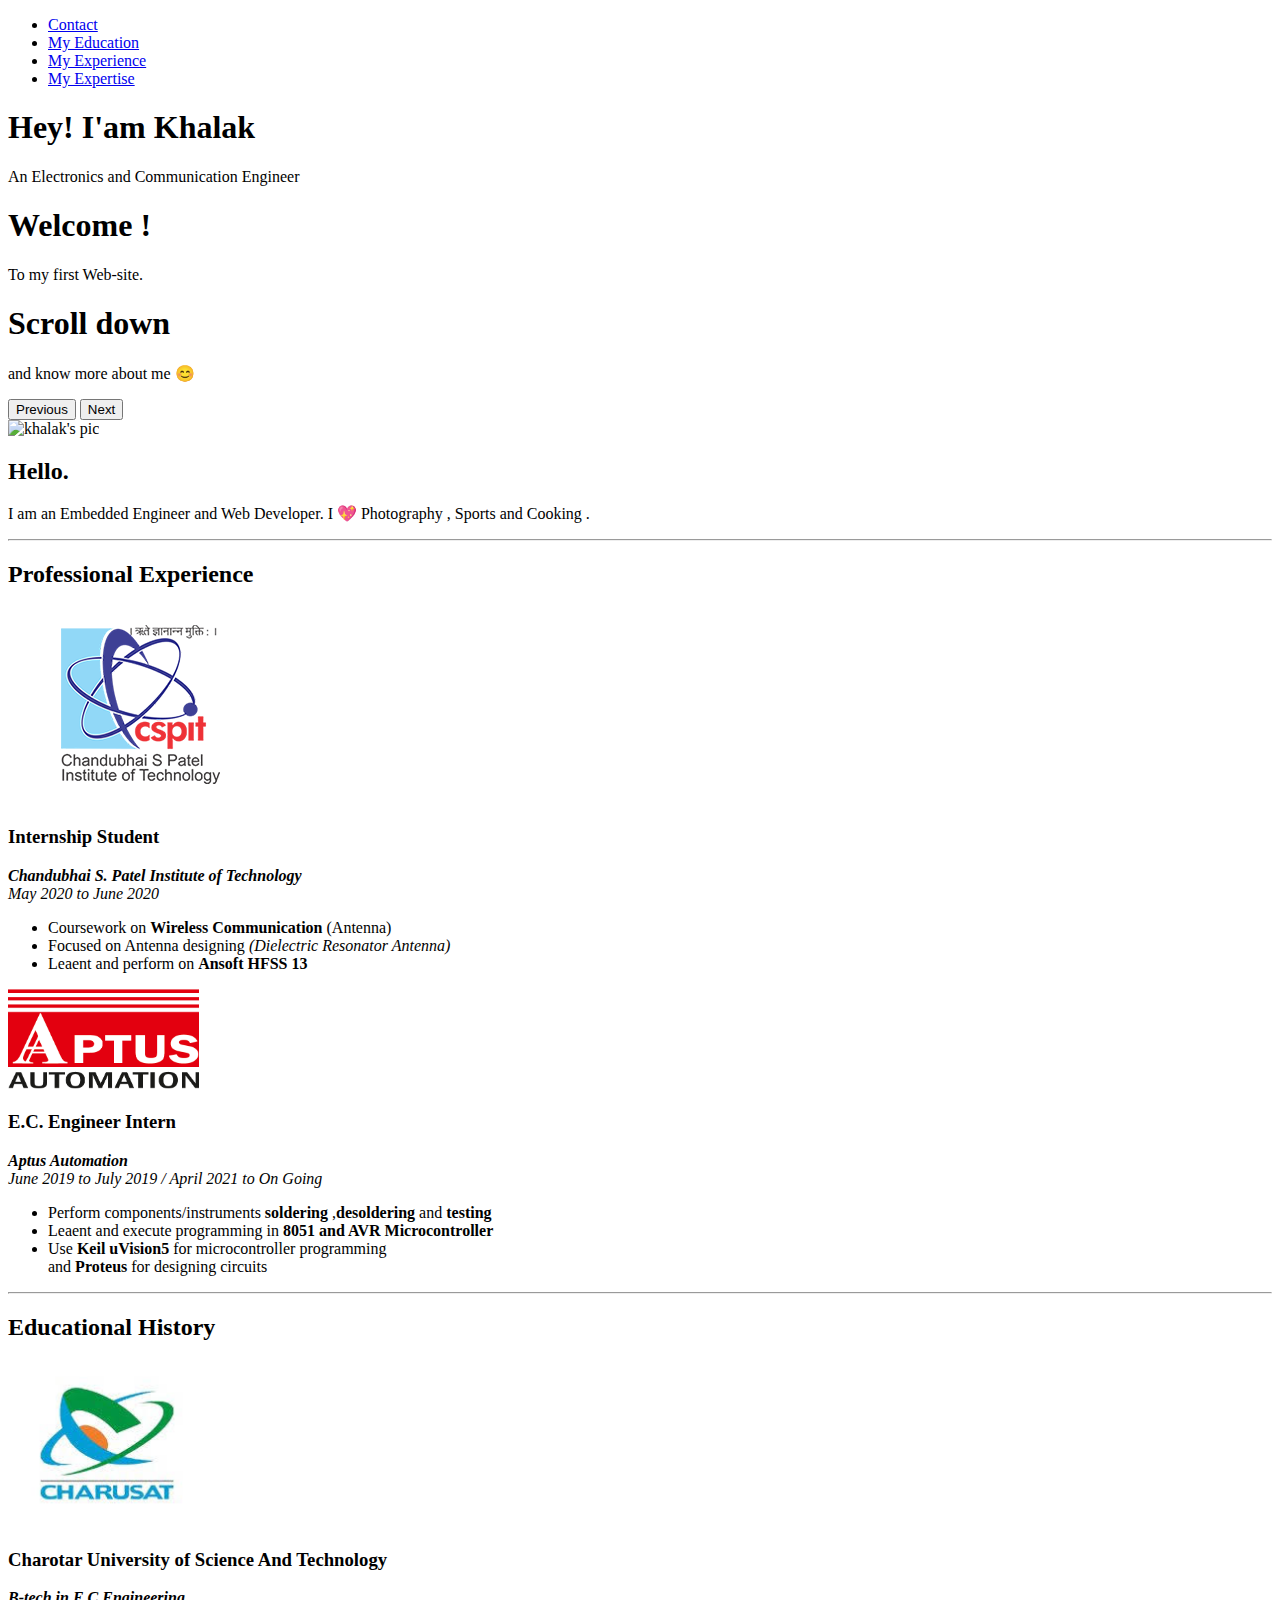
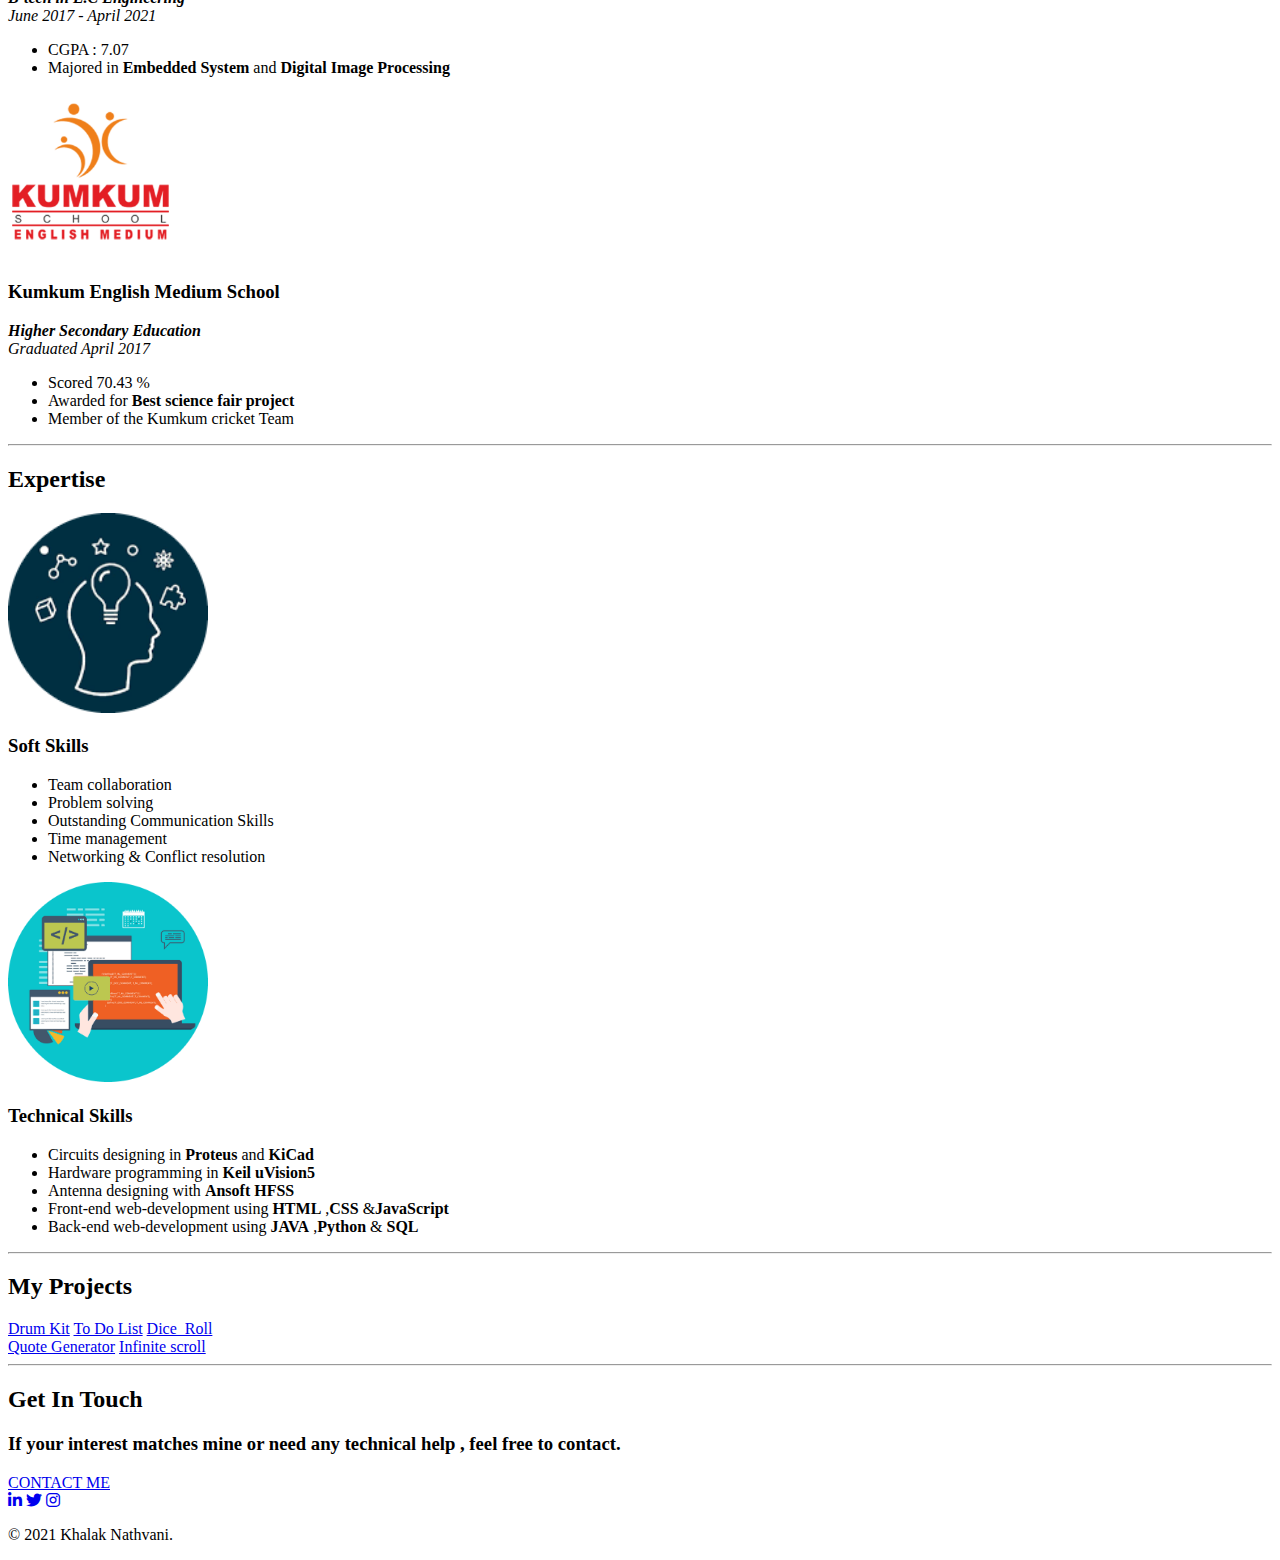
==== index.html @ 9e54252e "Add files via upload" ====
<!DOCTYPE html>
<html lang="en" dir="ltr">

<head>
  <meta charset="utf-8">
  <title>Khalak Nathvani</title>
  <link rel="stylesheet" href="css/styles.css">
  <link rel="icon" href="favicon (2).ico">
  <link href="https://cdn.jsdelivr.net/npm/bootstrap@5.0.2/dist/css/bootstrap.min.css" rel="stylesheet" integrity="sha384-EVSTQN3/azprG1Anm3QDgpJLIm9Nao0Yz1ztcQTwFspd3yD65VohhpuuCOmLASjC" crossorigin="anonymous">
  <link href="https://fonts.googleapis.com/css2?family=Arvo&family=Domine:wght@500&family=Hurricane&family=Merriweather:ital,wght@1,300&family=Petemoss&display=swap" rel="stylesheet">
  <link rel="stylesheet" href=https://cdnjs.cloudflare.com/ajax/libs/font-awesome/6.0.0-beta3/css/all.min.css>
  <script src="https://cdn.jsdelivr.net/npm/bootstrap@5.0.2/dist/js/bootstrap.bundle.min.js" integrity="sha384-MrcW6ZMFYlzcLA8Nl+NtUVF0sA7MsXsP1UyJoMp4YLEuNSfAP+JcXn/tWtIaxVXM" crossorigin="anonymous"></script>
</head>

<body>

  <!--Top Part-->

  <div class="top-part">

    <!--Nav-bar-->
    <div id="nav-bar">
      <nav class="navbar navbar-expand-lg fixed-top  navbar-light">
        <ul class="navbar-nav">
          <li class="nav-item">
            <a class="nav-link" href="#Contact">Contact</a>
          </li>
          <li class="nav-item">
            <a class="nav-link" href="#Education">My Education</a>
          </li>
          <li class="nav-item">
            <a class="nav-link" href="#Experience">My Experience</a>
          </li>
          <li class="nav-item">
            <a class="nav-link" href="#Expertise">My Expertise</a>
          </li>
        </ul>
      </nav>
        <div class="progress-bar" id="myBar"></div>
    </div>


    <!--Carousel-Slide-->

    <div id="carouselExampleControls" class="carousel slide" data-bs-interval="3000" data-bs-ride="carousel">
      <div class="carousel-inner">
        <div class="carousel-item active">
          <h1>Hey! I'am Khalak</h1>
          <p>An Electronics and Communication Engineer </p>
        </div>
        <div class="carousel-item">
          <h1>Welcome ! </h1>
          <p> To my first Web-site. </p>
        </div>
        <div class="carousel-item">
          <h1>Scroll down</h1>
          <p>and know more about me 😊 </p>
        </div>
      </div>
      <button class="carousel-control-prev" type="button" data-bs-target="#carouselExampleControls" data-bs-slide="prev">
        <span class="carousel-control-prev-icon" aria-hidden="true"></span>
        <span class="visually-hidden">Previous</span>
      </button>
      <button class="carousel-control-next" type="button" data-bs-target="#carouselExampleControls" data-bs-slide="next">
        <span class="carousel-control-next-icon" aria-hidden="true"></span>
        <span class="visually-hidden">Next</span>
      </button>
    </div>
  </div>


  <!--Middle Part-->


  <div class="middle-container">
    <div class="profile">
      <img class="profile-pic" src="khalak2.png" height="300" alt="khalak's pic">
      <h2>Hello.</h2>
      <p>I am an Embedded Engineer and Web Developer. I 💖 Photography , Sports and Cooking . </p>
    </div>


    <hr class="hr">


    <div id="Experience" class="skills">
      <h2>Professional Experience</h2>
      <div class="skill-row1">
        <img class="CSPIT" src="CSPIT_Final.png" alt="CSPIT img">
        <h3>Internship Student</h3>
        <p><em><b>Chandubhai S. Patel Institute of Technology</b> <br> May 2020 to June 2020</em></p>
        <ul>
          <li>Coursework on <b>Wireless Communication</b> (Antenna)</li>
          <li>Focused on Antenna designing <em>(Dielectric Resonator Antenna)</em></li>
          <li>Leaent and perform on <b>Ansoft HFSS 13</b></li>
        </ul>
      </div>
      <div class="skill-row2">
        <img class="Aptus" src="Aptus.png" height="100px" alt="Aptus pic">
        <h3>E.C. Engineer Intern</h3>
        <p><em><b>Aptus Automation</b><br> June 2019 to July 2019 / April 2021 to On Going </em></p>
        <ul>
          <li>Perform components/instruments <b>soldering</b> ,<b>desoldering</b> and <b>testing</b></li>
          <li>Leaent and execute programming in <b>8051 and AVR Microcontroller</b></li>
          <li>Use <b>Keil uVision5</b> for microcontroller programming <br> and <b>Proteus</b> for designing circuits</li>
        </ul>
      </div>
    </div>

    <hr class="hr">

    <div id="Education" class="skills">
      <h2>Educational History</h2>
      <div class="skill-row1">
        <img class="charusat" src="charusat.jpg" height="165px" alt="charusat img">
        <h3>Charotar University of Science And Technology</h3>
        <p><em> <b>B-tech in E.C Engineering</b> <br>June 2017 - April 2021 </em></p>
        <ul>
          <li>CGPA : 7.07</li>
          <li>Majored in <b>Embedded System</b> and <b>Digital Image Processing</b></li>
        </ul>
      </div>
      <div class="skill-row2">
        <img class="kumkum" src="kumkum.png" height="165px" alt="Aptus pic">
        <h3>Kumkum English Medium School</h3>
        <p> <em> <b>Higher Secondary Education</b> <br>Graduated April 2017 </em> </p>
        <ul>
          <li>Scored 70.43 %</li>
          <li>Awarded for <b>Best science fair project</b></li>
          <li>Member of the Kumkum cricket Team</li>
        </ul>
      </div>
    </div>

    <hr class="hr">

    <div id="Expertise" class="skills">
      <h2>Expertise</h2>
      <div class="skill-row1">
        <img class="soft-skills" src="soft-skills.png" height="200px" alt="soft-skill img">
        <h3>Soft Skills</h3>
        <ul>
          <li>Team collaboration</li>
          <li>Problem solving</li>
          <li>Outstanding Communication Skills</li>
          <li>Time management</li>
          <li>Networking & Conflict resolution</li>
        </ul>
      </div>
      <div class="skill-row2">
        <img class="Technical-Skills" src="Technical-Skills.png" height="200px" alt="Technical-Skills pic">
        <h3>Technical Skills</h3>
        <ul>
          <li>Circuits designing in <b>Proteus</b> and <b>KiCad</b></li>
          <li>Hardware programming in <b>Keil uVision5</b></li>
          <li>Antenna designing with <b>Ansoft HFSS</b></li>
          <li>Front-end web-development using <b>HTML</b> ,<b>CSS</b> &<b>JavaScript</b> </li>
          <li>Back-end web-development using <b>JAVA</b> ,<b>Python</b> & <b>SQL</b> </li>
        </ul>
      </div>
    </div>


    <hr class="hr">

        <div>
          <h2>My Projects</h2>
          <div class="project">

          <a class="btn1" href="drum\index1.html">Drum Kit</a>
          <a class="btn1" href="to_do_list\index2.html">To Do List</a>
          <a class="btn1" href="Dice\index3.html">Dice_Roll</a><br>
          <a class="btn1" href="quotes generator\index4.html">Quote Generator</a>
          <a class="btn1" href="infinite scroll\index5.html">Infinite scroll</a>
          </div>
        </div>



    <hr class="hr">

    <!--Last Part-->


    <div id="Contact" class="contact-me">
      <h2 class="glow">Get In Touch</h2>
      <h3 class="interest">If your interest matches mine or need any technical help , feel free to contact.</h3>
      <a class="btn1" href="mailto:khalaknathvani@gmail.com">CONTACT ME</a>
    </div>
  </div>


  <div class="bottom-container">
    <a class="footer-link" href="https://in.linkedin.com/in/khalak-nathvani-9a526b151"><i class="fab fa-linkedin-in"></i></a>
    <a class="footer-link" href="https://twitter.com/KhalakNathvani"><i class="fab fa-twitter"></i></a>
    <a class="footer-link" href="https://www.instagram.com/khalak_nathvani/"><i class="fab fa-instagram"></i></a>
    <p class="copy-right"> © 2021 Khalak Nathvani.</p>
  </div>


  <script src="javascript\script.js" charset="utf-8"></script>

</body>

</html>
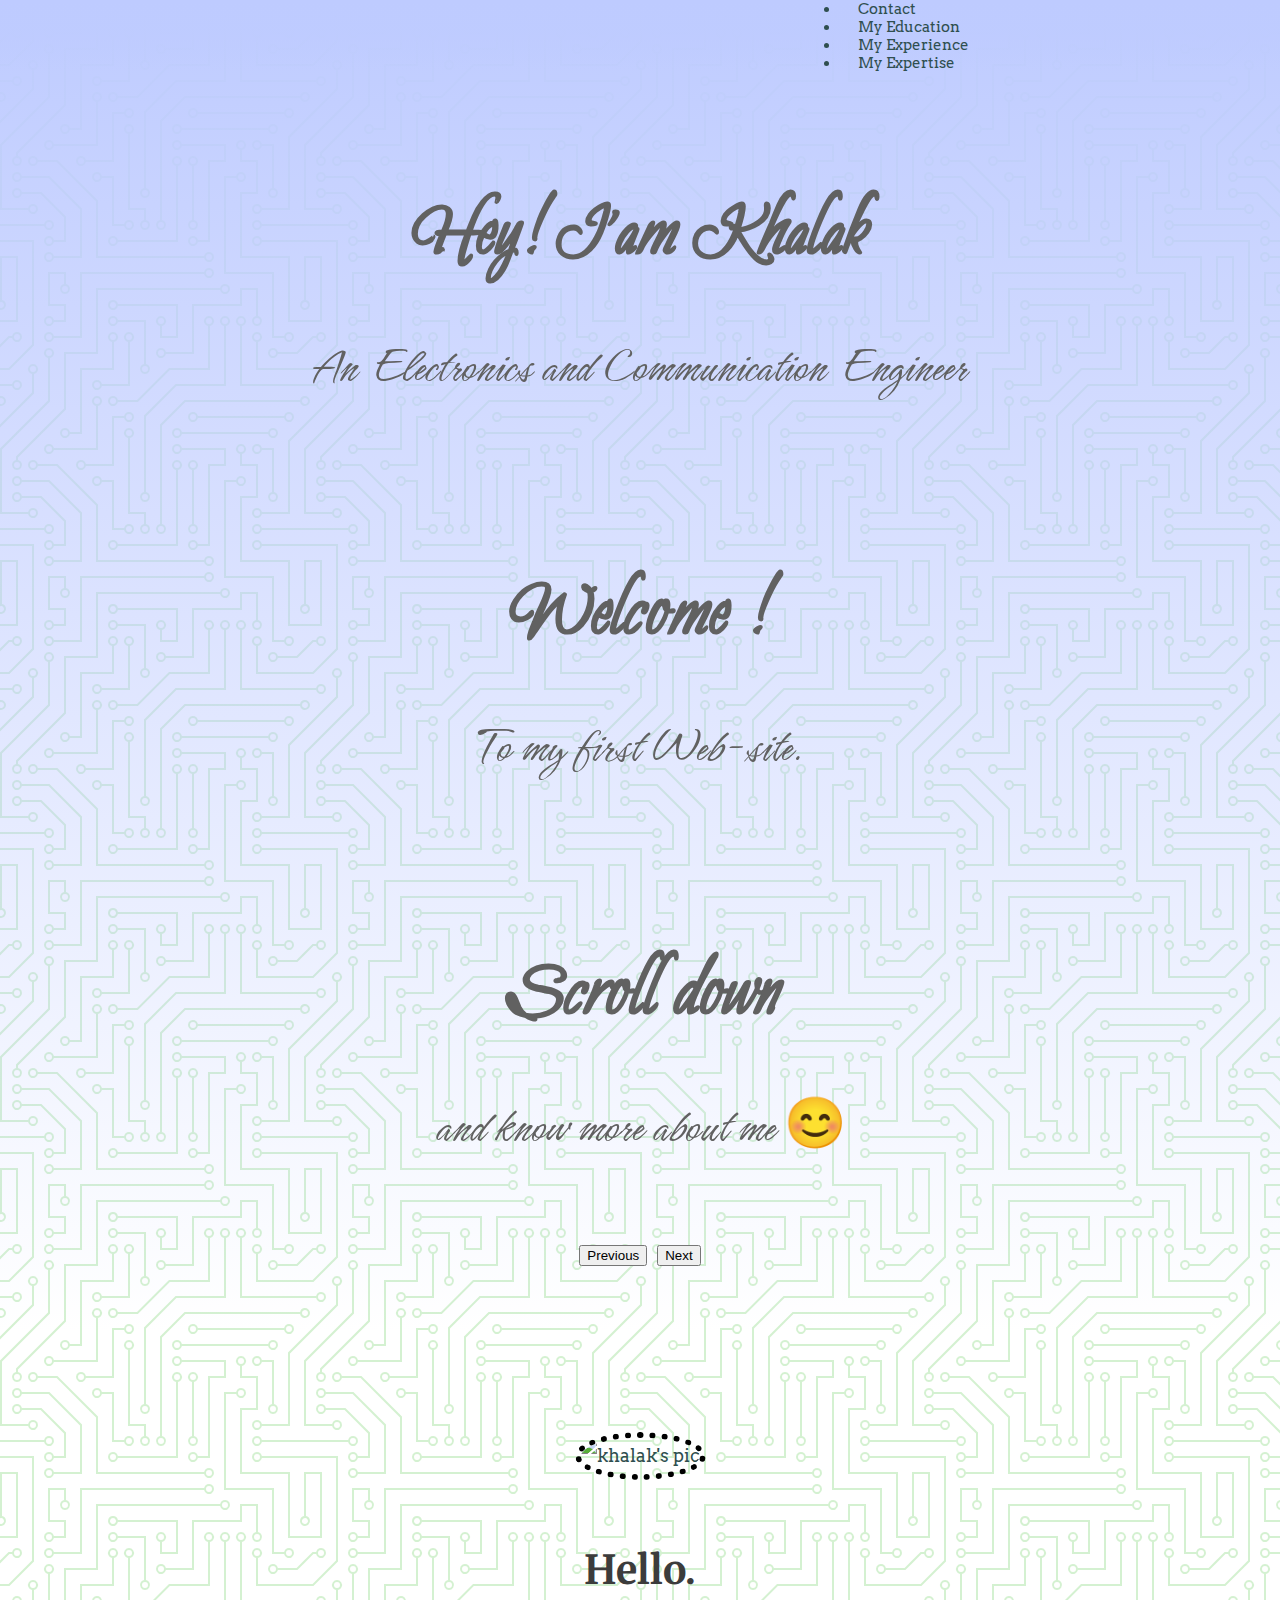
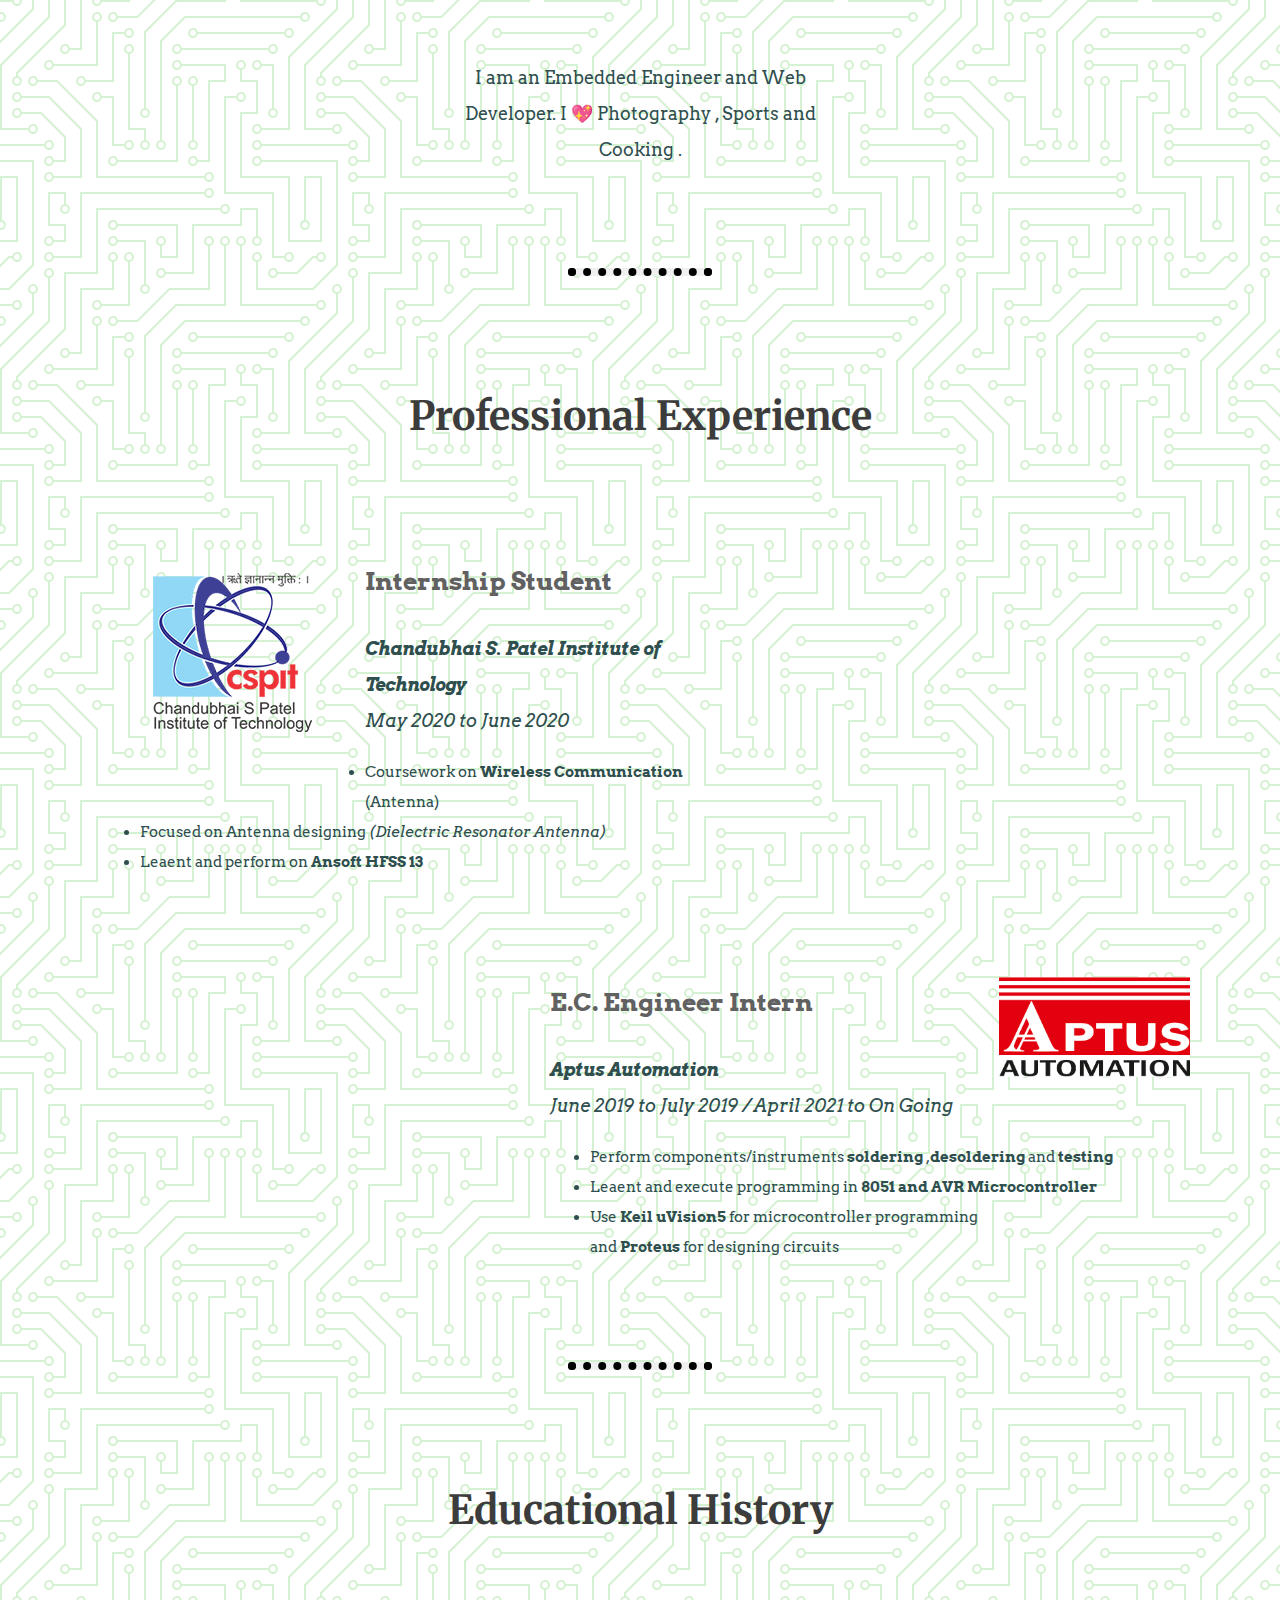
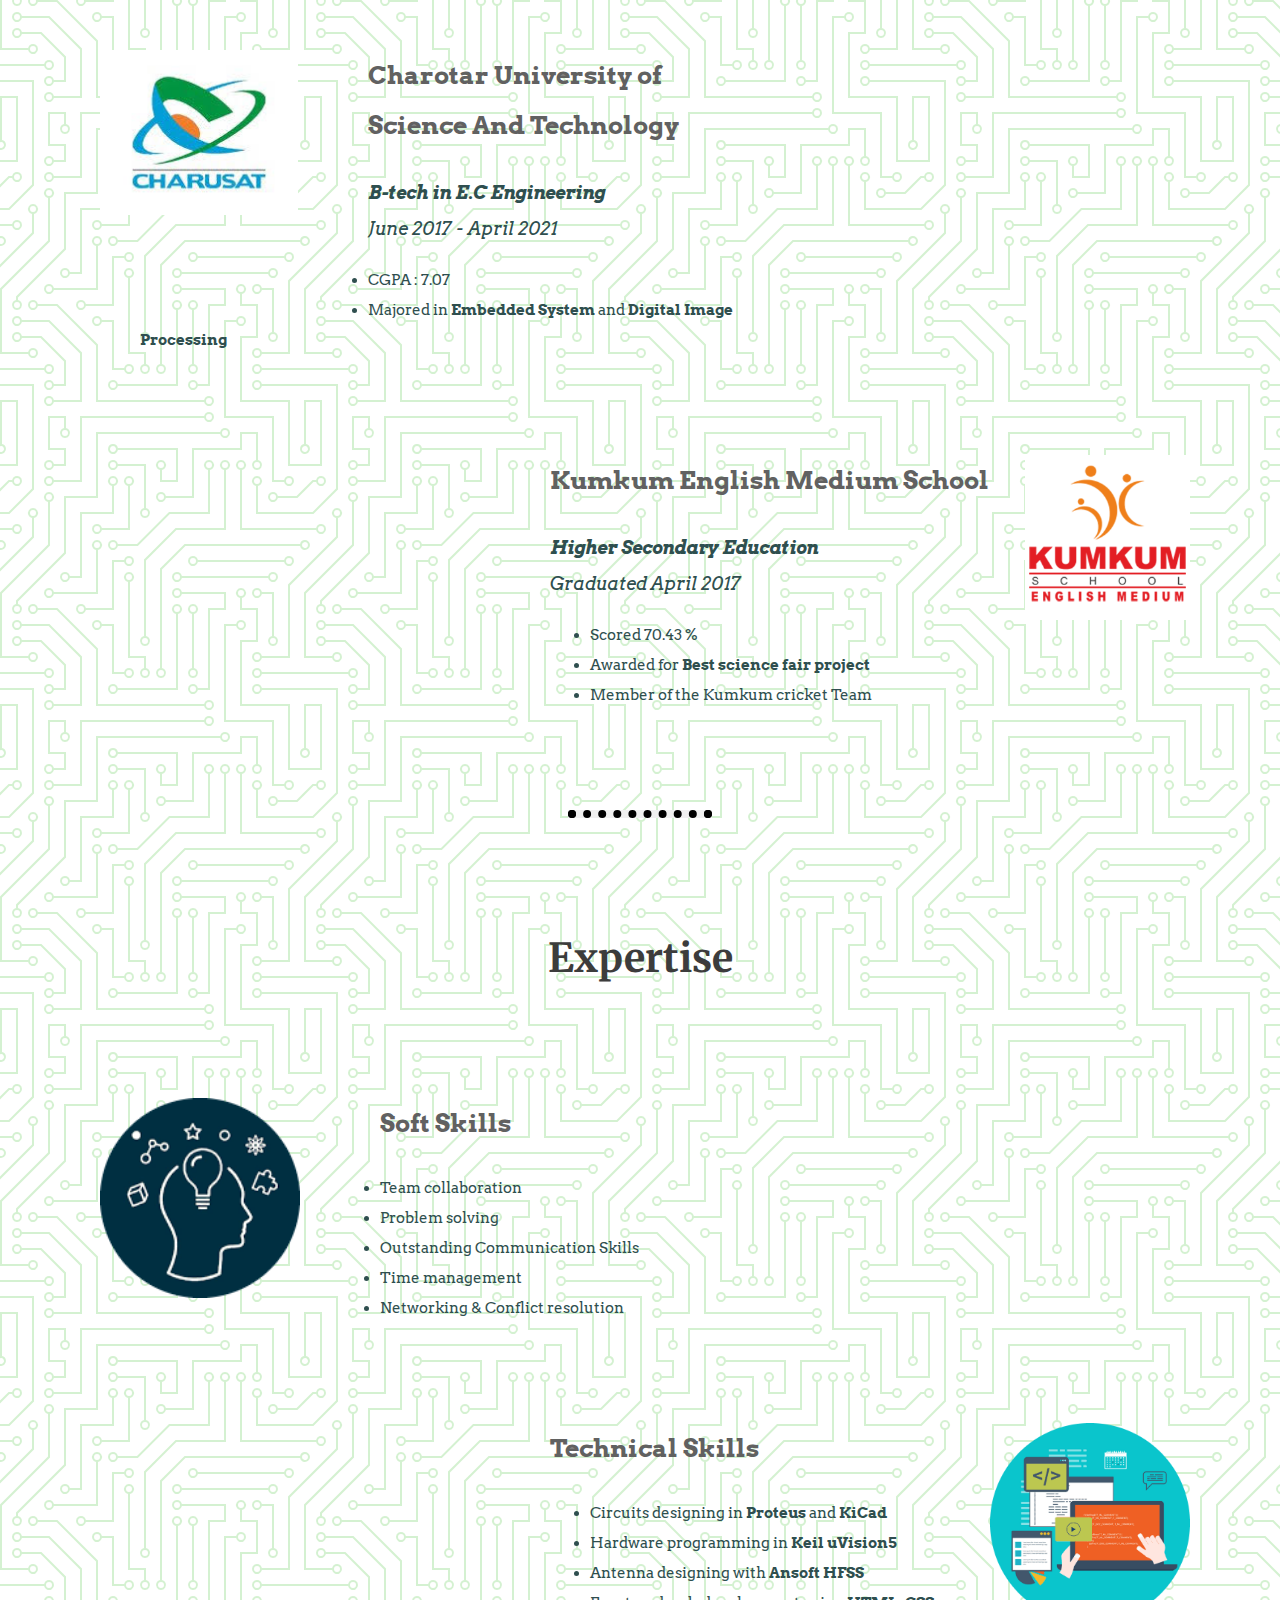
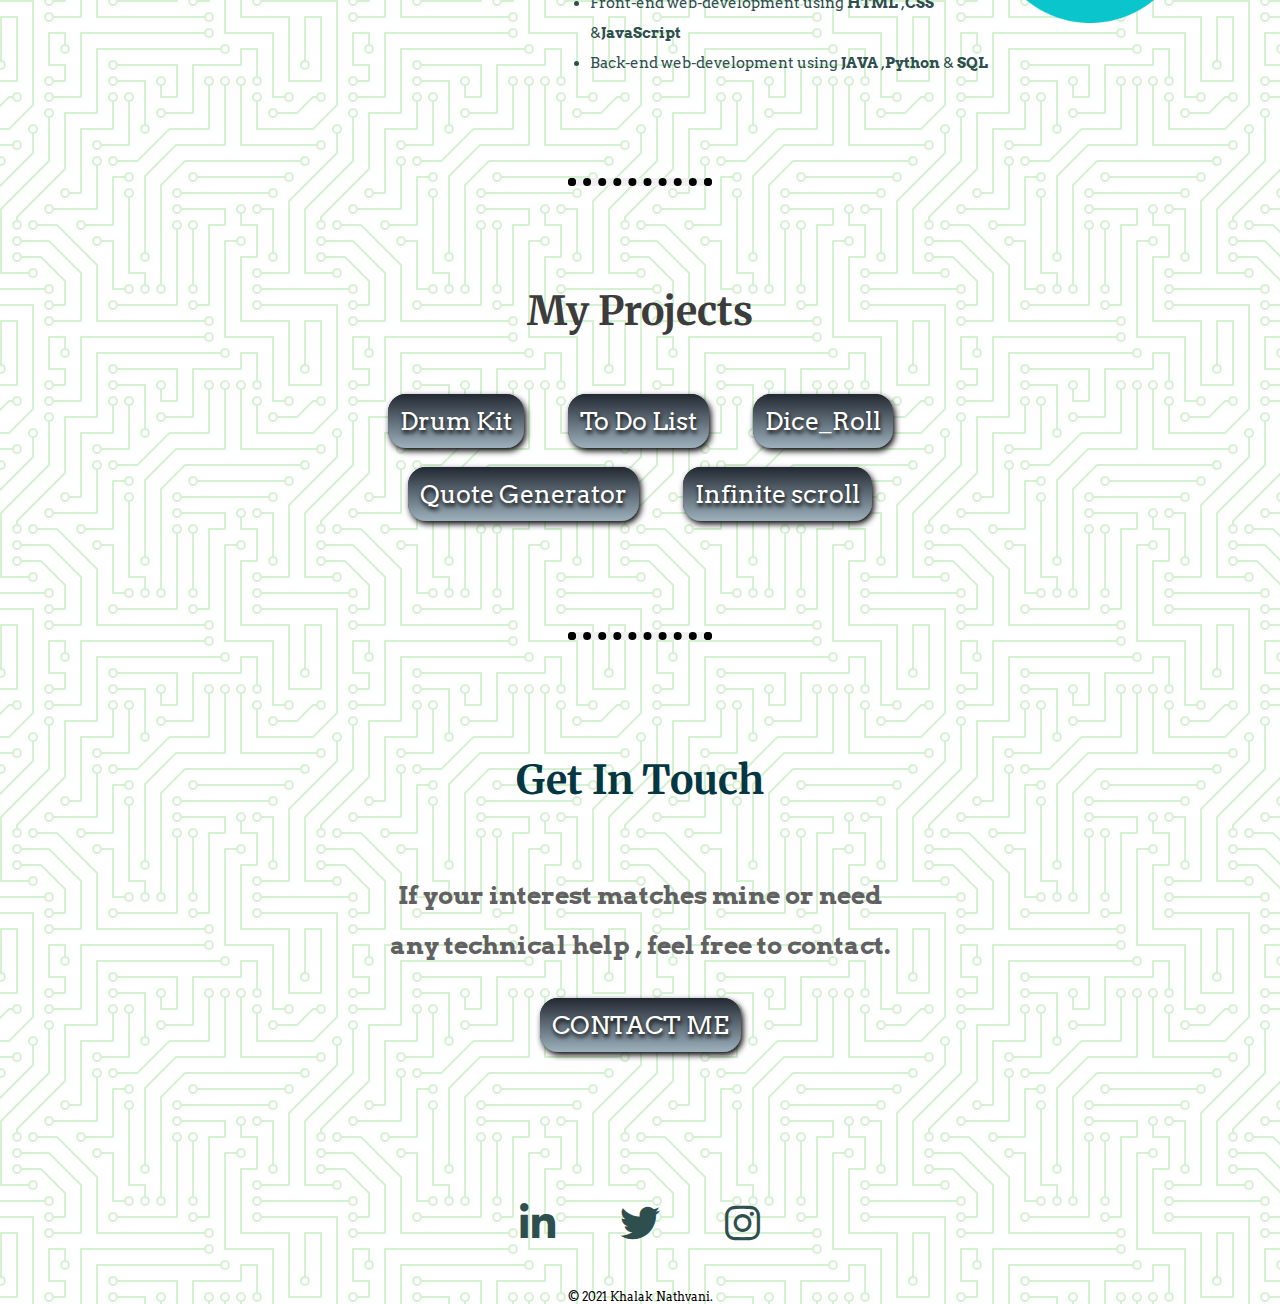
==== commit 814b1444: "Update index.html" ====
--- a/index.html
+++ b/index.html
@@ -4,7 +4,7 @@
 <head>
   <meta charset="utf-8">
   <title>Khalak Nathvani</title>
-  <link rel="stylesheet" href="css/styles.css">
+  <link rel="stylesheet" href="styles.css">
   <link rel="icon" href="favicon (2).ico">
   <link href="https://cdn.jsdelivr.net/npm/bootstrap@5.0.2/dist/css/bootstrap.min.css" rel="stylesheet" integrity="sha384-EVSTQN3/azprG1Anm3QDgpJLIm9Nao0Yz1ztcQTwFspd3yD65VohhpuuCOmLASjC" crossorigin="anonymous">
   <link href="https://fonts.googleapis.com/css2?family=Arvo&family=Domine:wght@500&family=Hurricane&family=Merriweather:ital,wght@1,300&family=Petemoss&display=swap" rel="stylesheet">
@@ -167,11 +167,11 @@
           <h2>My Projects</h2>
           <div class="project">
 
-          <a class="btn1" href="drum\index1.html">Drum Kit</a>
-          <a class="btn1" href="to_do_list\index2.html">To Do List</a>
-          <a class="btn1" href="Dice\index3.html">Dice_Roll</a><br>
-          <a class="btn1" href="quotes generator\index4.html">Quote Generator</a>
-          <a class="btn1" href="infinite scroll\index5.html">Infinite scroll</a>
+          <a class="btn1" href="index1.html">Drum Kit</a>
+          <a class="btn1" href="index2.html">To Do List</a>
+          <a class="btn1" href="index3.html">Dice_Roll</a><br>
+          <a class="btn1" href="index4.html">Quote Generator</a>
+          <a class="btn1" href="index5.html">Infinite scroll</a>
           </div>
         </div>
 
--- a/styles.css
+++ b/styles.css
@@ -0,0 +1,379 @@
+body
+{
+  text-align: center !important;
+  margin: 0 !important ;
+  background-color: #ffffff;
+background-image: url("data:image/svg+xml,%3Csvg xmlns='http://www.w3.org/2000/svg' viewBox='0 0 304 304' width='304' height='304'%3E%3Cpath fill='%230fb100' fill-opacity='0.18' d='M44.1 224a5 5 0 1 1 0 2H0v-2h44.1zm160 48a5 5 0 1 1 0 2H82v-2h122.1zm57.8-46a5 5 0 1 1 0-2H304v2h-42.1zm0 16a5 5 0 1 1 0-2H304v2h-42.1zm6.2-114a5 5 0 1 1 0 2h-86.2a5 5 0 1 1 0-2h86.2zm-256-48a5 5 0 1 1 0 2H0v-2h12.1zm185.8 34a5 5 0 1 1 0-2h86.2a5 5 0 1 1 0 2h-86.2zM258 12.1a5 5 0 1 1-2 0V0h2v12.1zm-64 208a5 5 0 1 1-2 0v-54.2a5 5 0 1 1 2 0v54.2zm48-198.2V80h62v2h-64V21.9a5 5 0 1 1 2 0zm16 16V64h46v2h-48V37.9a5 5 0 1 1 2 0zm-128 96V208h16v12.1a5 5 0 1 1-2 0V210h-16v-76.1a5 5 0 1 1 2 0zm-5.9-21.9a5 5 0 1 1 0 2H114v48H85.9a5 5 0 1 1 0-2H112v-48h12.1zm-6.2 130a5 5 0 1 1 0-2H176v-74.1a5 5 0 1 1 2 0V242h-60.1zm-16-64a5 5 0 1 1 0-2H114v48h10.1a5 5 0 1 1 0 2H112v-48h-10.1zM66 284.1a5 5 0 1 1-2 0V274H50v30h-2v-32h18v12.1zM236.1 176a5 5 0 1 1 0 2H226v94h48v32h-2v-30h-48v-98h12.1zm25.8-30a5 5 0 1 1 0-2H274v44.1a5 5 0 1 1-2 0V146h-10.1zm-64 96a5 5 0 1 1 0-2H208v-80h16v-14h-42.1a5 5 0 1 1 0-2H226v18h-16v80h-12.1zm86.2-210a5 5 0 1 1 0 2H272V0h2v32h10.1zM98 101.9V146H53.9a5 5 0 1 1 0-2H96v-42.1a5 5 0 1 1 2 0zM53.9 34a5 5 0 1 1 0-2H80V0h2v34H53.9zm60.1 3.9V66H82v64H69.9a5 5 0 1 1 0-2H80V64h32V37.9a5 5 0 1 1 2 0zM101.9 82a5 5 0 1 1 0-2H128V37.9a5 5 0 1 1 2 0V82h-28.1zm16-64a5 5 0 1 1 0-2H146v44.1a5 5 0 1 1-2 0V18h-26.1zm102.2 270a5 5 0 1 1 0 2H98v14h-2v-16h124.1zM242 149.9V160h16v34h-16v62h48v48h-2v-46h-48v-66h16v-30h-16v-12.1a5 5 0 1 1 2 0zM53.9 18a5 5 0 1 1 0-2H64V2H48V0h18v18H53.9zm112 32a5 5 0 1 1 0-2H192V0h50v2h-48v48h-28.1zm-48-48a5 5 0 0 1-9.8-2h2.07a3 3 0 1 0 5.66 0H178v34h-18V21.9a5 5 0 1 1 2 0V32h14V2h-58.1zm0 96a5 5 0 1 1 0-2H137l32-32h39V21.9a5 5 0 1 1 2 0V66h-40.17l-32 32H117.9zm28.1 90.1a5 5 0 1 1-2 0v-76.51L175.59 80H224V21.9a5 5 0 1 1 2 0V82h-49.59L146 112.41v75.69zm16 32a5 5 0 1 1-2 0v-99.51L184.59 96H300.1a5 5 0 0 1 3.9-3.9v2.07a3 3 0 0 0 0 5.66v2.07a5 5 0 0 1-3.9-3.9H185.41L162 121.41v98.69zm-144-64a5 5 0 1 1-2 0v-3.51l48-48V48h32V0h2v50H66v55.41l-48 48v2.69zM50 53.9v43.51l-48 48V208h26.1a5 5 0 1 1 0 2H0v-65.41l48-48V53.9a5 5 0 1 1 2 0zm-16 16V89.41l-34 34v-2.82l32-32V69.9a5 5 0 1 1 2 0zM12.1 32a5 5 0 1 1 0 2H9.41L0 43.41V40.6L8.59 32h3.51zm265.8 18a5 5 0 1 1 0-2h18.69l7.41-7.41v2.82L297.41 50H277.9zm-16 160a5 5 0 1 1 0-2H288v-71.41l16-16v2.82l-14 14V210h-28.1zm-208 32a5 5 0 1 1 0-2H64v-22.59L40.59 194H21.9a5 5 0 1 1 0-2H41.41L66 216.59V242H53.9zm150.2 14a5 5 0 1 1 0 2H96v-56.6L56.6 162H37.9a5 5 0 1 1 0-2h19.5L98 200.6V256h106.1zm-150.2 2a5 5 0 1 1 0-2H80v-46.59L48.59 178H21.9a5 5 0 1 1 0-2H49.41L82 208.59V258H53.9zM34 39.8v1.61L9.41 66H0v-2h8.59L32 40.59V0h2v39.8zM2 300.1a5 5 0 0 1 3.9 3.9H3.83A3 3 0 0 0 0 302.17V256h18v48h-2v-46H2v42.1zM34 241v63h-2v-62H0v-2h34v1zM17 18H0v-2h16V0h2v18h-1zm273-2h14v2h-16V0h2v16zm-32 273v15h-2v-14h-14v14h-2v-16h18v1zM0 92.1A5.02 5.02 0 0 1 6 97a5 5 0 0 1-6 4.9v-2.07a3 3 0 1 0 0-5.66V92.1zM80 272h2v32h-2v-32zm37.9 32h-2.07a3 3 0 0 0-5.66 0h-2.07a5 5 0 0 1 9.8 0zM5.9 0A5.02 5.02 0 0 1 0 5.9V3.83A3 3 0 0 0 3.83 0H5.9zm294.2 0h2.07A3 3 0 0 0 304 3.83V5.9a5 5 0 0 1-3.9-5.9zm3.9 300.1v2.07a3 3 0 0 0-1.83 1.83h-2.07a5 5 0 0 1 3.9-3.9zM97 100a3 3 0 1 0 0-6 3 3 0 0 0 0 6zm0-16a3 3 0 1 0 0-6 3 3 0 0 0 0 6zm16 16a3 3 0 1 0 0-6 3 3 0 0 0 0 6zm16 16a3 3 0 1 0 0-6 3 3 0 0 0 0 6zm0 16a3 3 0 1 0 0-6 3 3 0 0 0 0 6zm-48 32a3 3 0 1 0 0-6 3 3 0 0 0 0 6zm16 16a3 3 0 1 0 0-6 3 3 0 0 0 0 6zm32 48a3 3 0 1 0 0-6 3 3 0 0 0 0 6zm-16 16a3 3 0 1 0 0-6 3 3 0 0 0 0 6zm32-16a3 3 0 1 0 0-6 3 3 0 0 0 0 6zm0-32a3 3 0 1 0 0-6 3 3 0 0 0 0 6zm16 32a3 3 0 1 0 0-6 3 3 0 0 0 0 6zm32 16a3 3 0 1 0 0-6 3 3 0 0 0 0 6zm0-16a3 3 0 1 0 0-6 3 3 0 0 0 0 6zm-16-64a3 3 0 1 0 0-6 3 3 0 0 0 0 6zm16 0a3 3 0 1 0 0-6 3 3 0 0 0 0 6zm16 96a3 3 0 1 0 0-6 3 3 0 0 0 0 6zm0 16a3 3 0 1 0 0-6 3 3 0 0 0 0 6zm16 16a3 3 0 1 0 0-6 3 3 0 0 0 0 6zm16-144a3 3 0 1 0 0-6 3 3 0 0 0 0 6zm0 32a3 3 0 1 0 0-6 3 3 0 0 0 0 6zm16-32a3 3 0 1 0 0-6 3 3 0 0 0 0 6zm16-16a3 3 0 1 0 0-6 3 3 0 0 0 0 6zm-96 0a3 3 0 1 0 0-6 3 3 0 0 0 0 6zm0 16a3 3 0 1 0 0-6 3 3 0 0 0 0 6zm16-32a3 3 0 1 0 0-6 3 3 0 0 0 0 6zm96 0a3 3 0 1 0 0-6 3 3 0 0 0 0 6zm-16-64a3 3 0 1 0 0-6 3 3 0 0 0 0 6zm16-16a3 3 0 1 0 0-6 3 3 0 0 0 0 6zm-32 0a3 3 0 1 0 0-6 3 3 0 0 0 0 6zm0-16a3 3 0 1 0 0-6 3 3 0 0 0 0 6zm-16 0a3 3 0 1 0 0-6 3 3 0 0 0 0 6zm-16 0a3 3 0 1 0 0-6 3 3 0 0 0 0 6zm-16 0a3 3 0 1 0 0-6 3 3 0 0 0 0 6zM49 36a3 3 0 1 0 0-6 3 3 0 0 0 0 6zm-32 0a3 3 0 1 0 0-6 3 3 0 0 0 0 6zm32 16a3 3 0 1 0 0-6 3 3 0 0 0 0 6zM33 68a3 3 0 1 0 0-6 3 3 0 0 0 0 6zm16-48a3 3 0 1 0 0-6 3 3 0 0 0 0 6zm0 240a3 3 0 1 0 0-6 3 3 0 0 0 0 6zm16 32a3 3 0 1 0 0-6 3 3 0 0 0 0 6zm-16-64a3 3 0 1 0 0-6 3 3 0 0 0 0 6zm0 16a3 3 0 1 0 0-6 3 3 0 0 0 0 6zm-16-32a3 3 0 1 0 0-6 3 3 0 0 0 0 6zm80-176a3 3 0 1 0 0-6 3 3 0 0 0 0 6zm16 0a3 3 0 1 0 0-6 3 3 0 0 0 0 6zm-16-16a3 3 0 1 0 0-6 3 3 0 0 0 0 6zm32 48a3 3 0 1 0 0-6 3 3 0 0 0 0 6zm16-16a3 3 0 1 0 0-6 3 3 0 0 0 0 6zm0-32a3 3 0 1 0 0-6 3 3 0 0 0 0 6zm112 176a3 3 0 1 0 0-6 3 3 0 0 0 0 6zm-16 16a3 3 0 1 0 0-6 3 3 0 0 0 0 6zm0 16a3 3 0 1 0 0-6 3 3 0 0 0 0 6zm0 16a3 3 0 1 0 0-6 3 3 0 0 0 0 6zM17 180a3 3 0 1 0 0-6 3 3 0 0 0 0 6zm0 16a3 3 0 1 0 0-6 3 3 0 0 0 0 6zm0-32a3 3 0 1 0 0-6 3 3 0 0 0 0 6zm16 0a3 3 0 1 0 0-6 3 3 0 0 0 0 6zM17 84a3 3 0 1 0 0-6 3 3 0 0 0 0 6zm32 64a3 3 0 1 0 0-6 3 3 0 0 0 0 6zm16-16a3 3 0 1 0 0-6 3 3 0 0 0 0 6z'%3E%3C/path%3E%3C/svg%3E");
+  /* background-color: #f0f0f0 !important; */
+  font-family: 'Arvo', serif !important;
+  font-size: 18px !important;
+  color: #2f4f4f !important;
+}
+h1
+{
+  margin: 0 !important;
+  font-family: 'Petemoss', cursive !important;
+  padding-top: 100px !important;
+  font-size: 100px !important;
+  color: #616161 !important;
+}
+h2
+{
+  font-family: 'Merriweather', serif !important;
+  font-size: 40px !important;
+  color: #3c3c3c;
+  margin: 50px !important;
+}
+h3
+{
+  font-family: 'Arvo', serif !important;
+  font-size: 25px !important;
+  color: #616161 !important;
+}
+.hr
+{
+  border: dotted 	#000 8px;
+  border-bottom: none;
+  background-color: #f0f0f0;
+  width: 10%;
+  margin: 100px auto;
+}
+
+ul
+{
+  margin: 0;
+  text-align: left;
+  font-family: 'Arvo', serif;
+  font-size: 15px;
+  color: #2f4f4f;
+}
+
+
+a
+{
+  color: #2f4f4f !important;
+  font-family: 'Arvo', serif !important;
+  margin: 10px 20px !important ;
+  text-decoration: none !important;
+  padding: 8px;
+}
+
+a:hover
+{
+
+  color: #000 !important;
+  background: linear-gradient(#fff, transparent) !important;
+  border-radius: 10px;
+}
+
+.top-part
+{
+  background: linear-gradient(#BECBFF, transparent)!important;
+  margin: 0 ;
+  padding-bottom: 50px;
+  font-family: 'Hurricane', cursive ;
+  color: #616161 !important;
+  font-size: 50px !important;
+}
+
+.navbar
+{
+  background: linear-gradient(#BECBFF, transparent) !important;
+  margin: 0 ;
+  padding-left: 800px;
+  width: 100%;
+}
+
+.nav-link{margin: 0 10px 0 10px !important ;}
+
+
+.progress-bar {
+  margin-top: 45px;
+  position: fixed !important;
+  height: 3px !important;
+  background: #c6c6c6 !important;
+  width: 0%;
+}
+
+.contact-me
+{
+  width: 40% !important;
+  margin: 100px auto !important;
+  line-height: 2 !important;
+}
+
+.middle-container
+{
+  margin: 100px auto !important;
+}
+
+.profile
+{
+  width: 30% !important;
+  margin: 100px auto 100px auto !important;
+  line-height: 2
+}
+
+.profile-pic
+{
+  border-radius: 100%;
+  border: dotted black 6px;
+}
+
+.skills
+{
+    margin: 100px auto 100px auto !important;
+    line-height: 2 !important;
+}
+.skill-row1
+{
+  position: relative;
+  width: 50% !important;
+  margin: 100px !important;
+  text-align: left !important;
+}
+.skill-row2
+{
+  position: relative;
+  width: 50%;
+  margin: 100px auto 100px 550px ;
+  text-align: left;
+}
+
+
+@keyframes CSPIT  {
+  0% {
+    transform: perspective(400px) rotateY(0);
+  }
+
+  50% {
+    transform: perspective(400px) rotateY(180deg);
+  }
+
+  100% {
+    transform: perspective(400px) rotateY(0);
+  }
+}
+
+  @keyframes Aptus {
+    0% {
+      transform: perspective(400px) scaleX(1);
+    }
+
+    50% {
+      transform: perspective(400px) scaleX(-1);
+    }
+
+    100% {
+      transform: perspective(400px) scaleX(1);
+    }
+    }
+
+.CSPIT
+    {
+      float: left;
+      margin-bottom: 50px  ;
+      position: relative;
+      animation: CSPIT 5s infinite ;
+    }
+
+.Aptus
+{
+  float: right;
+  margin-left: 70px;
+  position: relative;
+  animation: Aptus 5s infinite ;
+}
+
+.kumkum
+{
+  float: right;
+  margin: auto;
+  position: relative;
+  animation: Aptus 5s infinite ;
+}
+.charusat
+{
+  float: left;
+  margin-bottom: 100px ;
+  margin-right: 70px;
+  position: relative;
+  animation: CSPIT 5s infinite ;
+}
+.soft-skills
+{
+  float: left;
+  margin-right: 80px;
+  position: relative;
+  animation: CSPIT 5s infinite ;
+}
+.Technical-Skills
+{
+  float: right;
+  margin: auto;
+  position: relative;
+  animation: Aptus 5s infinite ;
+}
+
+.project
+{
+
+  line-height: 70px;
+
+}
+
+.bottom-container
+{
+  background-image: url(http://1.bp.blogspot.com/-VbyrYg1kuMw/TunzciX37nI/AAAAAAAAGpE/hAbhmUCn1Mc/s1600/Plain%2Bdesktop%2Bbackground%2Bwallpaper%2BWide.jpg);
+  background-repeat: round;
+  margin: 0 ;
+  padding: 50px 0 0 0 ;
+  font-size: 40px;
+}
+
+.interest{
+  margin-bottom: 30px;
+}
+
+.copy-right
+{
+  color: black;
+  font-size: 0.75rem;
+  padding-top: 40px;
+  margin: 0;
+}
+
+
+.btn1 {
+  background: #222831 !important;
+  background-image: -webkit-linear-gradient(top, #222831, #9db1bd) !important;
+  background-image: -moz-linear-gradient(top, #222831, #9db1bd) !important;
+  background-image: -ms-linear-gradient(top, #222831, #9db1bd) !important;
+  background-image: -o-linear-gradient(top, #222831, #9db1bd) !important;
+  background-image: linear-gradient(to bottom, #222831, #9db1bd) !important;
+  -webkit-border-radius: 18 !important;
+  -moz-border-radius: 18 !important;
+  border-radius: 18px !important;
+  text-shadow: 1px 3px 4px #000000 !important;
+  -webkit-box-shadow: 2px 3px 6px #000000 !important;
+  -moz-box-shadow: 2px 3px 6px #000000 !important;
+  box-shadow: 2px 3px 6px #000000 !important;
+  font-family: 'Arvo', serif !important;
+  color: #fff !important;
+  font-size: 25px !important;
+  padding: 12px !important;
+  text-decoration: none !important;
+}
+
+.btn1:hover {
+  background: #d9d9d9 !important ;
+  background-image: -webkit-linear-gradient(top, #d9d9d9, #222831) !important;
+  background-image: -moz-linear-gradient(top, #d9d9d9, #222831) !important;
+  background-image: -ms-linear-gradient(top, #d9d9d9, #222831);
+  background-image: -o-linear-gradient(top, #d9d9d9, #222831) !important;
+  background-image: linear-gradient(to bottom, #d9d9d9, #222831) !important;
+  text-shadow: 1px 3px 4px #fff !important;
+  text-decoration: none !important;
+}
+
+.glow {
+  color: #053742;
+  -webkit-animation: glow 2s ease-in-out infinite alternate;
+  -moz-animation: glow 2s ease-in-out infinite alternate;
+  animation: glow 2s ease-in-out infinite alternate;
+}
+
+@-webkit-keyframes glow {
+  from {
+    text-shadow: 0 0 10px #616161, 0 0 20px #616161, 0 0 30px #b0e0e6, 0 0 40px #b0e0e6, 0 0 50px #b0e0e6, 0 0 60px #b0e0e6;
+  }
+  to {
+    text-shadow: 0 0 20px #fff, 0 0 30px #fff, 0 0 40px #b0c4de, 0 0 50px #b0c4de, 0 0 60px #b0c4de;
+  }
+}
+
+@media screen and (max-width: 900px)
+ {
+
+   body
+   {
+     text-align: center !important;
+     margin: 0 !important ;
+     background-color: #000 !important ;
+     font-family: 'Arvo', serif !important;
+     font-size: 18px !important;
+     color: #2f4f4f !important;
+   }
+
+}
+
+@media only screen and (max-width: 1025px){
+
+  .CSPIT
+      {
+        float: none;
+      }
+
+  .Aptus
+  {
+    float: none;
+    margin-bottom: 50px;
+  }
+
+  .kumkum
+  {
+    float: none;
+    margin-bottom: 50px;
+  }
+  .charusat
+  {
+    float: none;
+  }
+  .soft-skills
+  {
+    float: none;
+    margin-bottom: 50px;
+  }
+  .Technical-Skills
+  {
+    float: none;
+    margin-bottom: 50px;
+  }
+
+  .skill-row1
+  {
+
+    text-align: center !important;
+  }
+  .skill-row2
+  {
+
+    text-align: center;
+  }
+
+  .skills
+  {
+      margin: 100px auto 100px auto !important;
+      line-height: 2 !important;
+      text-align: center;
+  }
+
+  .navbar
+  {
+    opacity: 0;
+    margin: 0;
+  }
+
+  .progress-bar {
+    margin: 0;
+    position: fixed !important;
+    height: 8px !important;
+    background: #c6c6c6 !important;
+    width: 0%;
+  }
+   body{
+     margin: 0
+     width: 100%;
+   }
+
+}
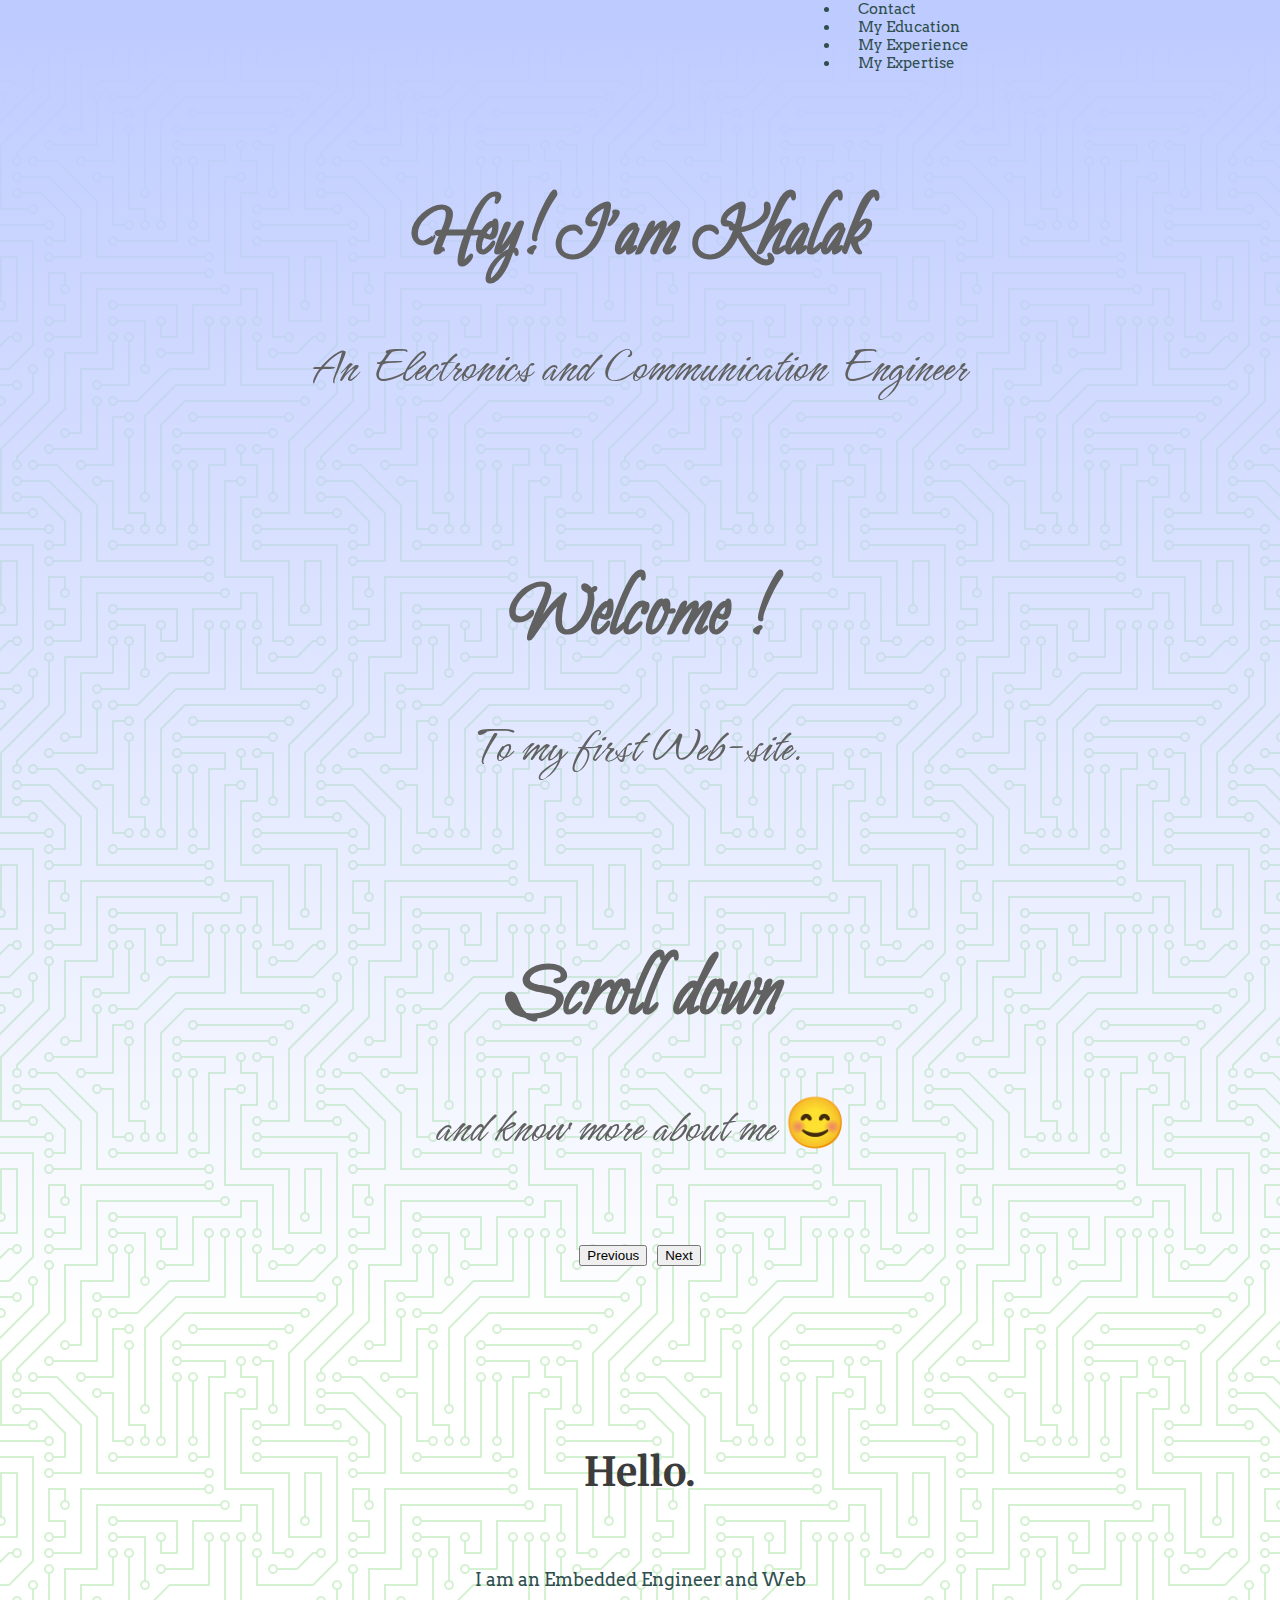
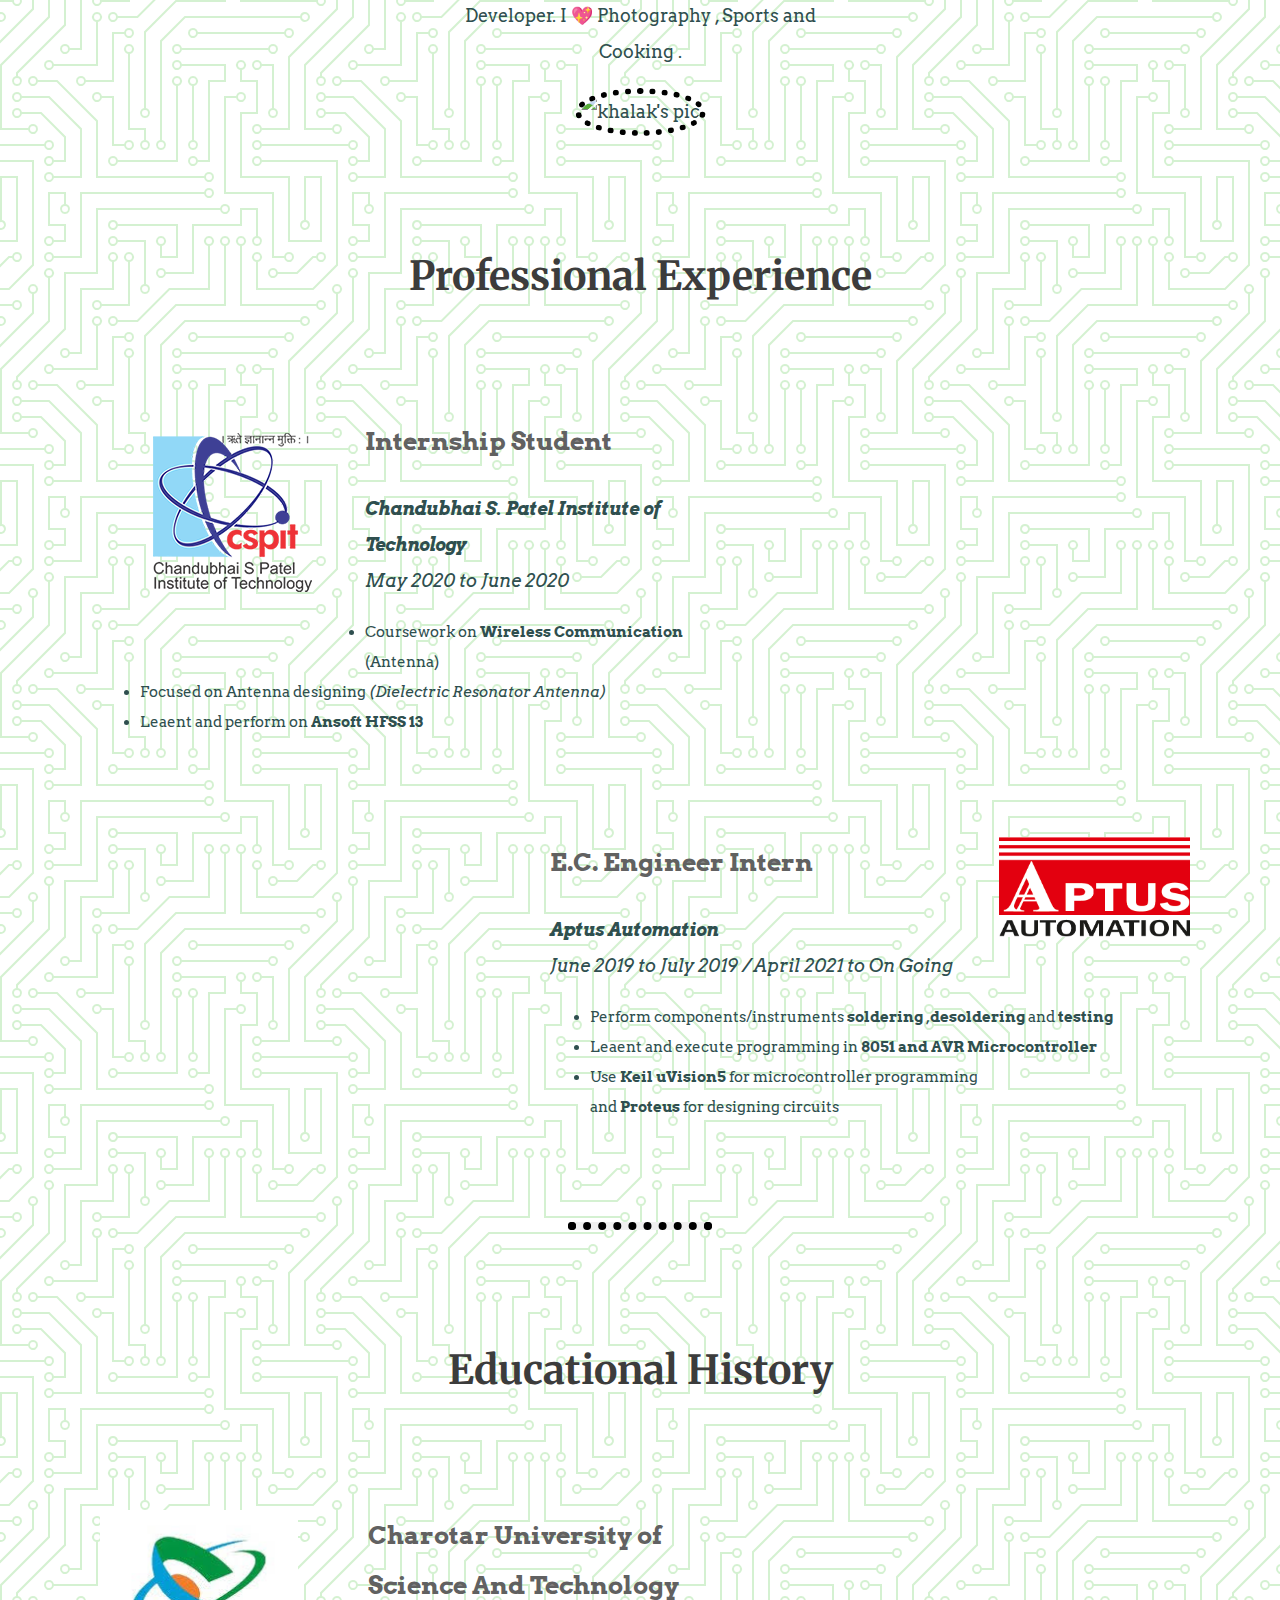
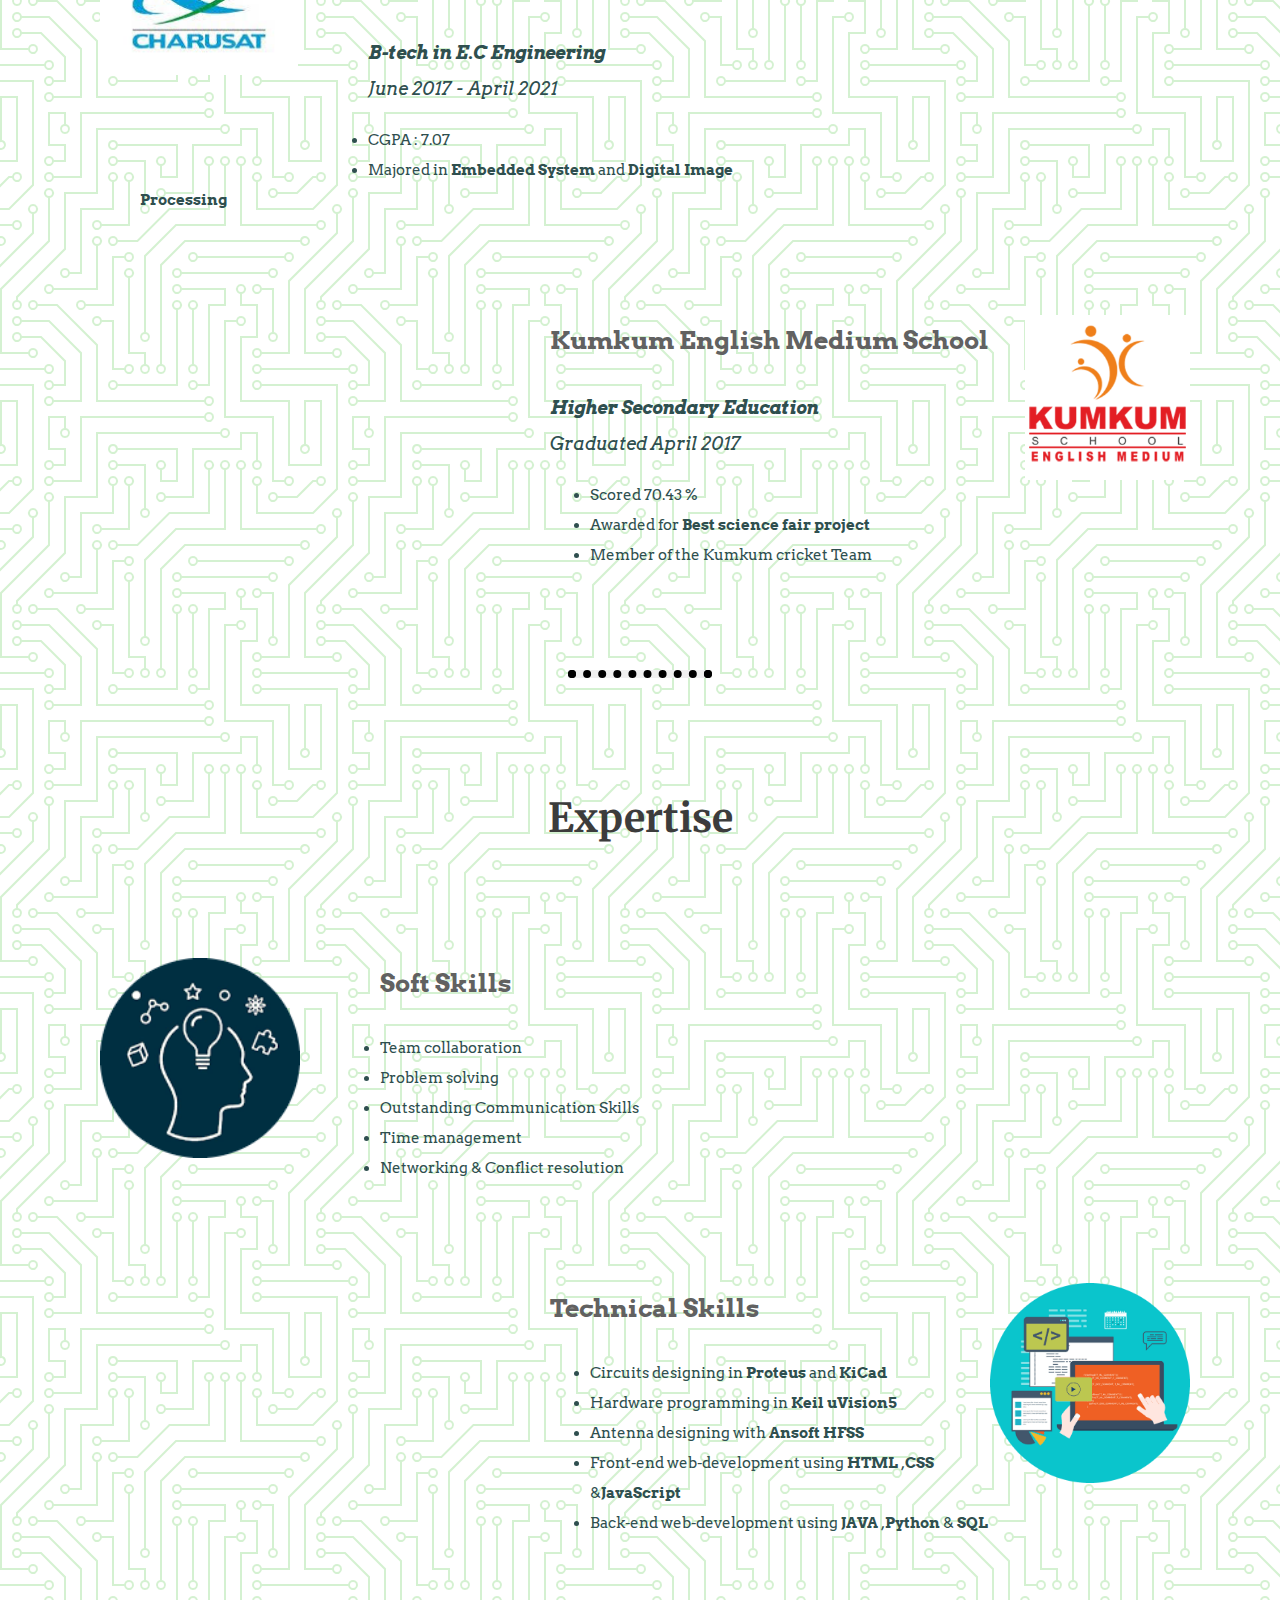
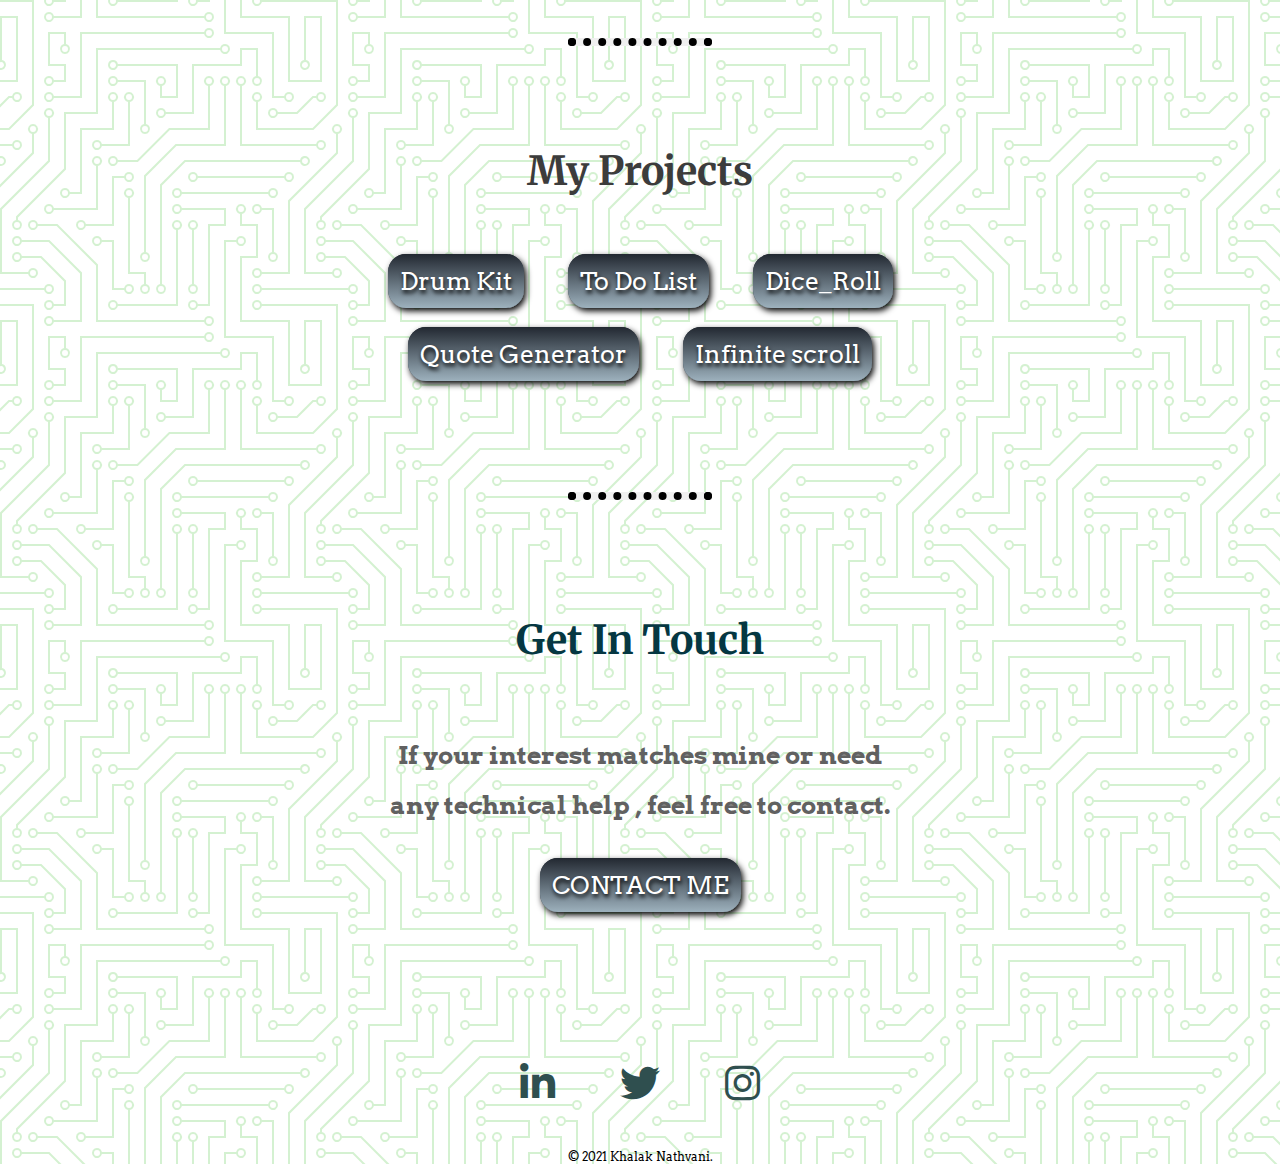
==== commit cce79b40: "Update index.html" ====
--- a/index.html
+++ b/index.html
@@ -74,13 +74,13 @@
 
   <div class="middle-container">
     <div class="profile">
-      <img class="profile-pic" src="khalak2.png" height="300" alt="khalak's pic">
-      <h2>Hello.</h2>
-      <p>I am an Embedded Engineer and Web Developer. I 💖 Photography , Sports and Cooking . </p>
-    </div>
-
-
-    <hr class="hr">
+       <h2 class="hello1">Hello.</h2>
+        <p class="hello2">I am an Embedded Engineer and Web Developer. I 💖 Photography , Sports and Cooking . </p>
+      <img class="profile-pic" src="khalak3.jpg" height="600" alt="khalak's pic">
+
+    </div>
+
+
 
 
     <div id="Experience" class="skills">
@@ -203,3 +203,4 @@
 </body>
 
 </html>
+
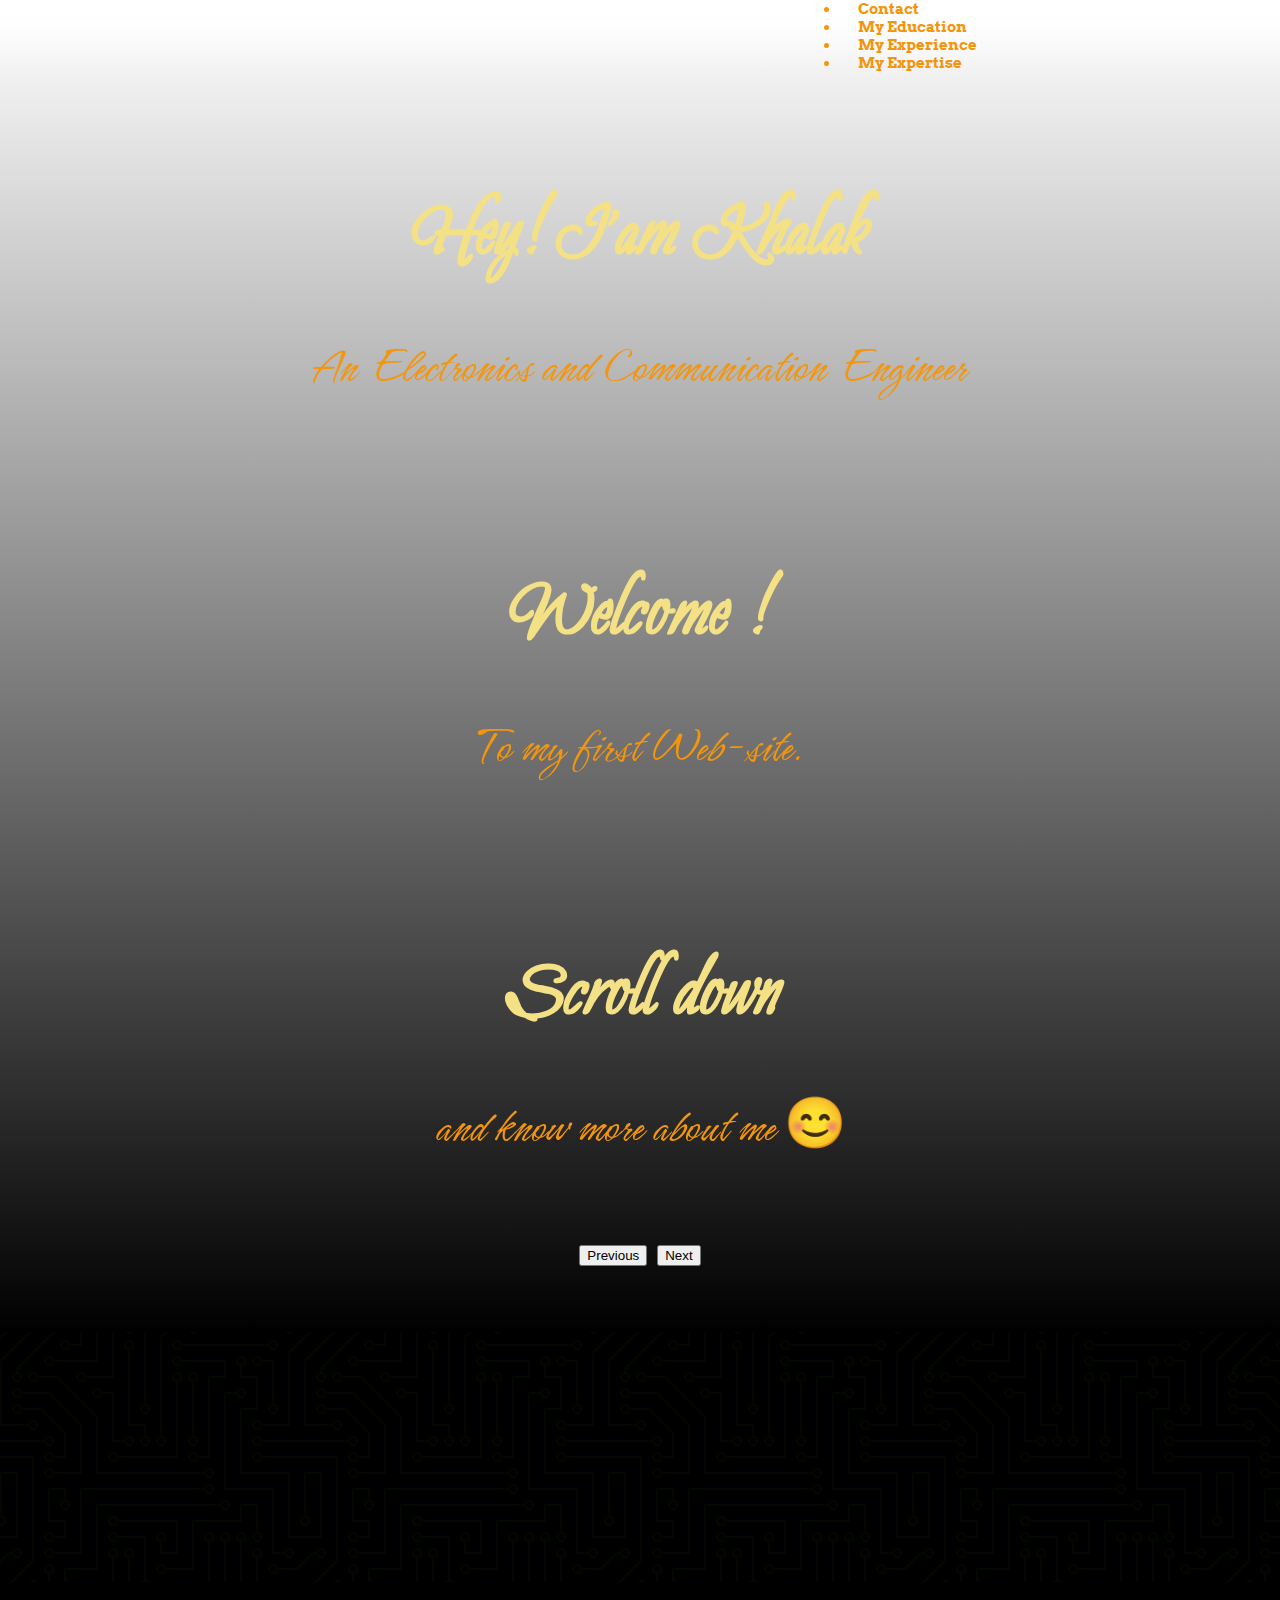
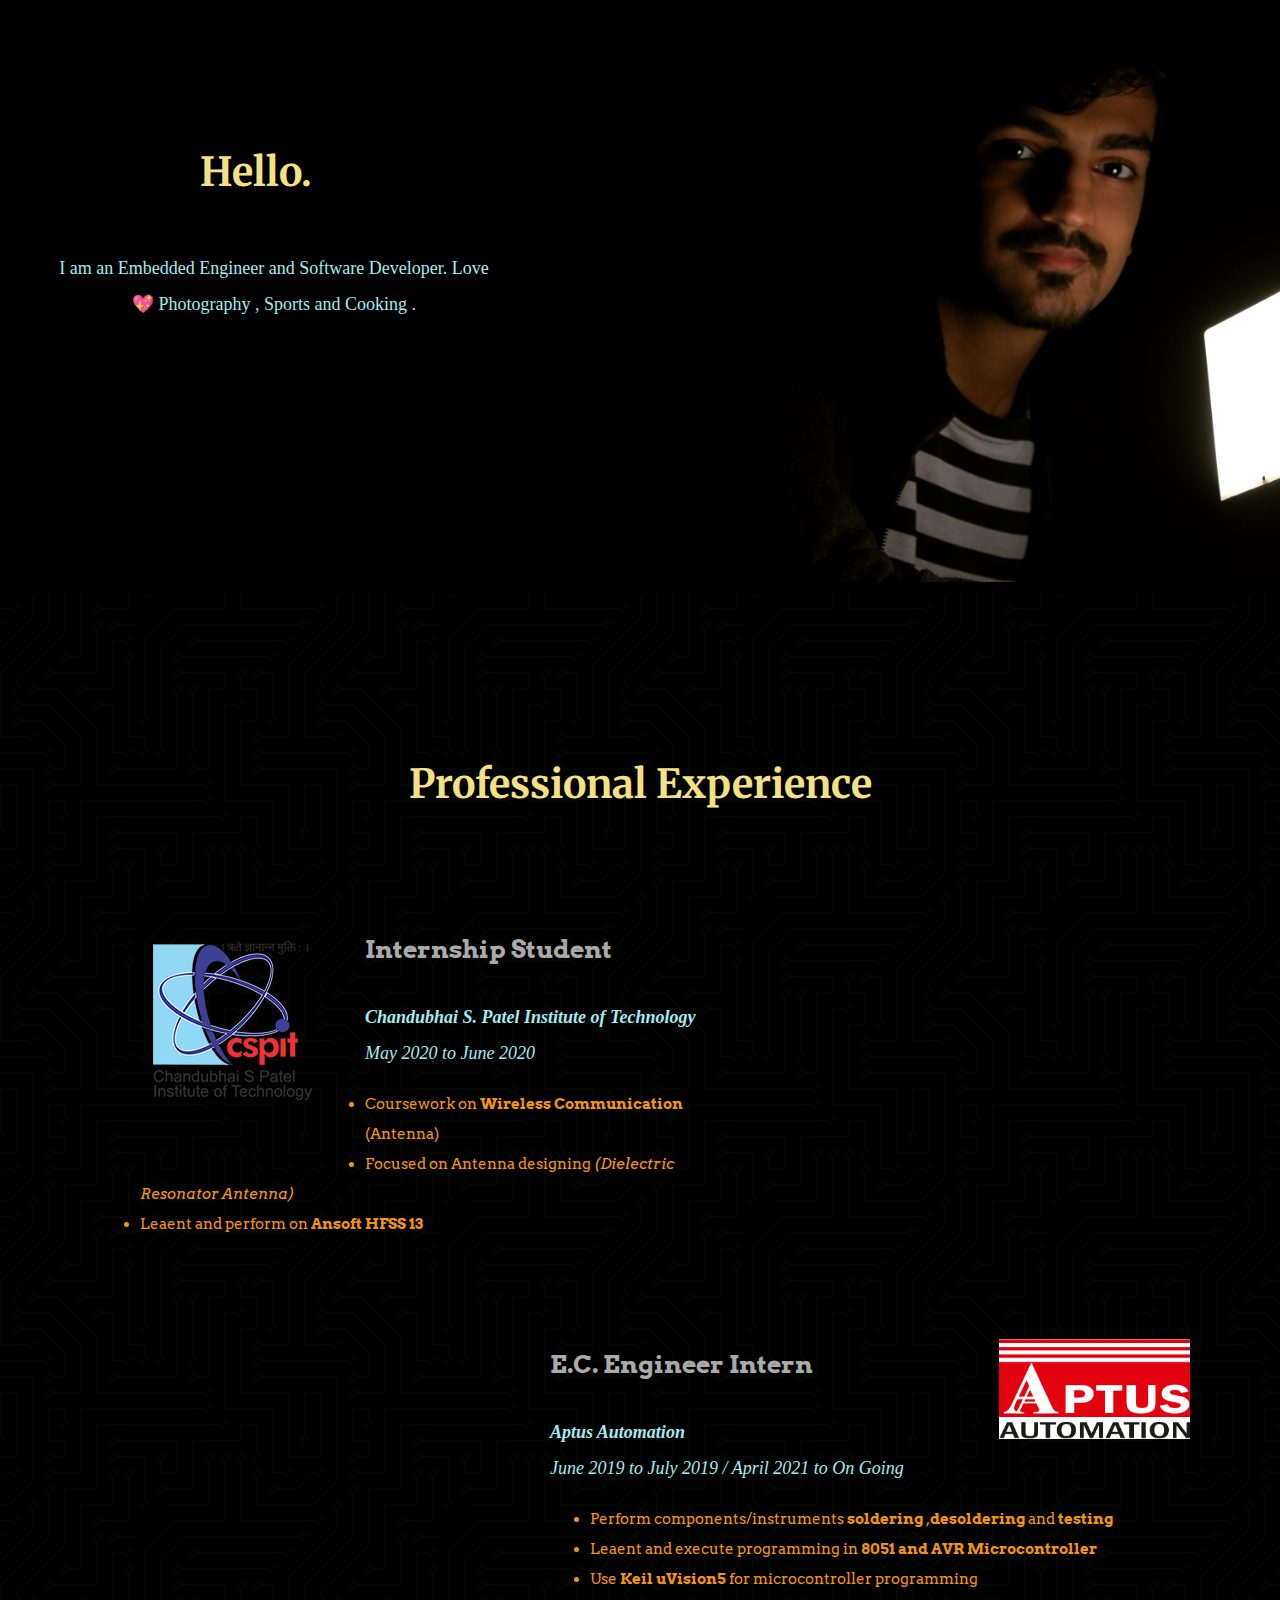
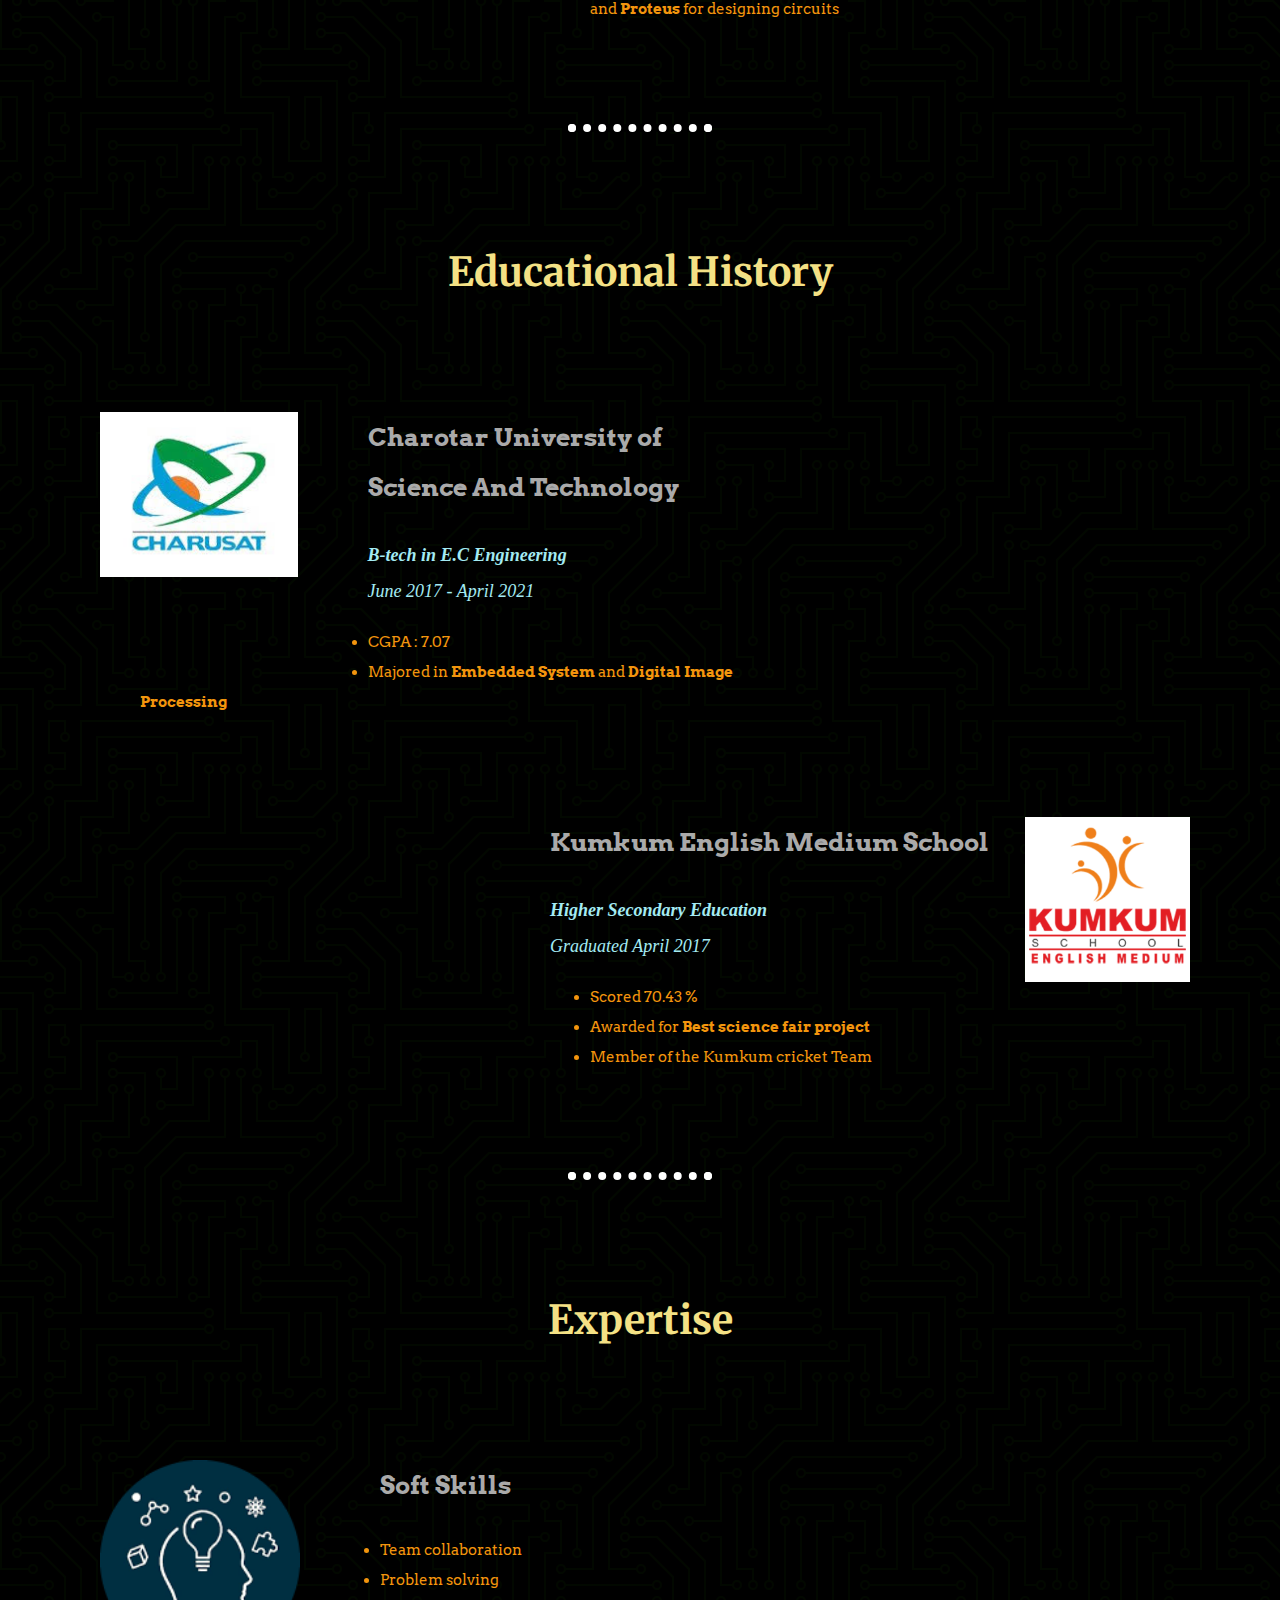
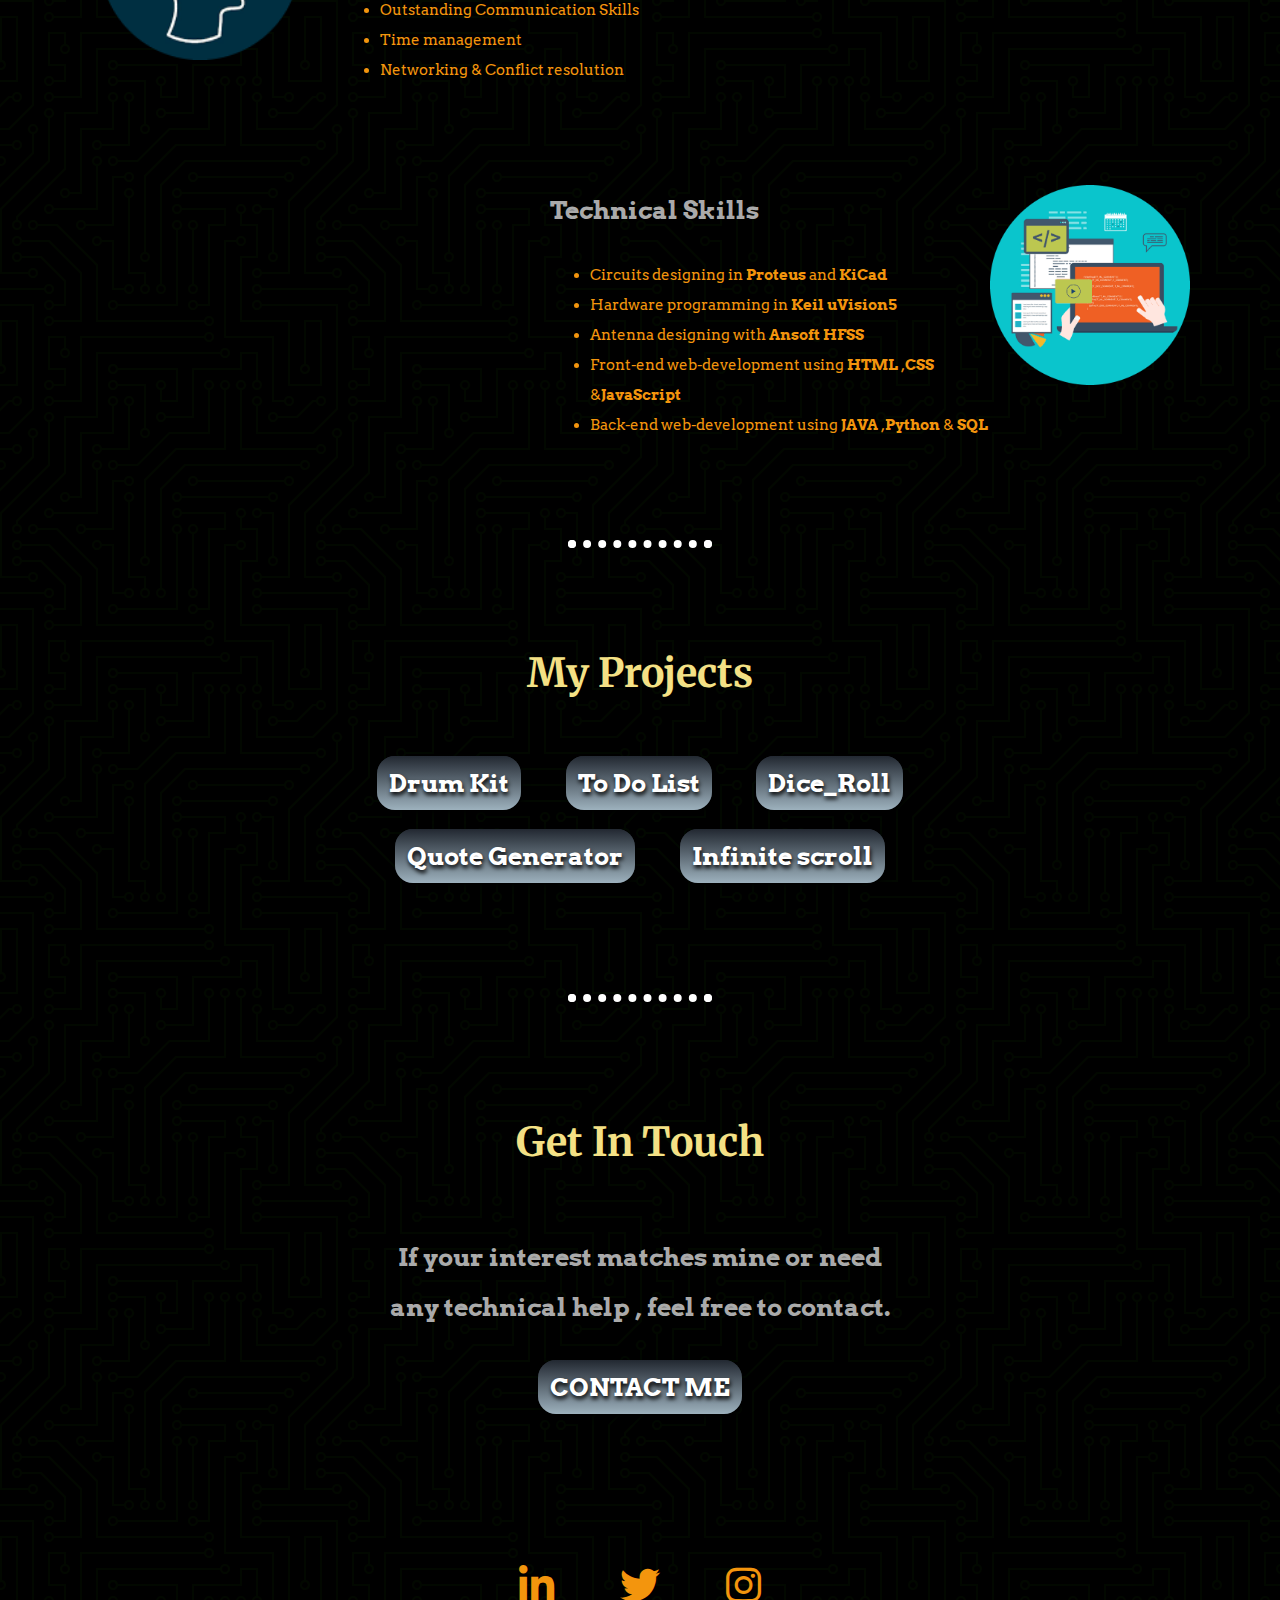
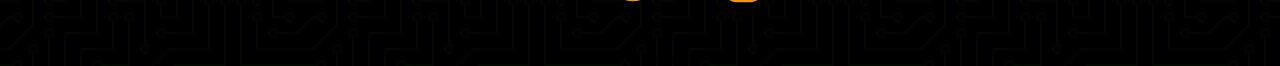
==== commit 86ddeff3: "Update index.html" ====
--- a/index.html
+++ b/index.html
@@ -75,7 +75,7 @@
   <div class="middle-container">
     <div class="profile">
        <h2 class="hello1">Hello.</h2>
-        <p class="hello2">I am an Embedded Engineer and Web Developer. I 💖 Photography , Sports and Cooking . </p>
+        <p class="hello2">I am an Embedded Engineer and Software Developer. Love💖 Photography , Sports and Cooking . </p>
       <img class="profile-pic" src="khalak3.jpg" height="600" alt="khalak's pic">
 
     </div>
--- a/styles.css
+++ b/styles.css
@@ -2,12 +2,10 @@
 {
   text-align: center !important;
   margin: 0 !important ;
-  background-color: #ffffff;
-background-image: url("data:image/svg+xml,%3Csvg xmlns='http://www.w3.org/2000/svg' viewBox='0 0 304 304' width='304' height='304'%3E%3Cpath fill='%230fb100' fill-opacity='0.18' d='M44.1 224a5 5 0 1 1 0 2H0v-2h44.1zm160 48a5 5 0 1 1 0 2H82v-2h122.1zm57.8-46a5 5 0 1 1 0-2H304v2h-42.1zm0 16a5 5 0 1 1 0-2H304v2h-42.1zm6.2-114a5 5 0 1 1 0 2h-86.2a5 5 0 1 1 0-2h86.2zm-256-48a5 5 0 1 1 0 2H0v-2h12.1zm185.8 34a5 5 0 1 1 0-2h86.2a5 5 0 1 1 0 2h-86.2zM258 12.1a5 5 0 1 1-2 0V0h2v12.1zm-64 208a5 5 0 1 1-2 0v-54.2a5 5 0 1 1 2 0v54.2zm48-198.2V80h62v2h-64V21.9a5 5 0 1 1 2 0zm16 16V64h46v2h-48V37.9a5 5 0 1 1 2 0zm-128 96V208h16v12.1a5 5 0 1 1-2 0V210h-16v-76.1a5 5 0 1 1 2 0zm-5.9-21.9a5 5 0 1 1 0 2H114v48H85.9a5 5 0 1 1 0-2H112v-48h12.1zm-6.2 130a5 5 0 1 1 0-2H176v-74.1a5 5 0 1 1 2 0V242h-60.1zm-16-64a5 5 0 1 1 0-2H114v48h10.1a5 5 0 1 1 0 2H112v-48h-10.1zM66 284.1a5 5 0 1 1-2 0V274H50v30h-2v-32h18v12.1zM236.1 176a5 5 0 1 1 0 2H226v94h48v32h-2v-30h-48v-98h12.1zm25.8-30a5 5 0 1 1 0-2H274v44.1a5 5 0 1 1-2 0V146h-10.1zm-64 96a5 5 0 1 1 0-2H208v-80h16v-14h-42.1a5 5 0 1 1 0-2H226v18h-16v80h-12.1zm86.2-210a5 5 0 1 1 0 2H272V0h2v32h10.1zM98 101.9V146H53.9a5 5 0 1 1 0-2H96v-42.1a5 5 0 1 1 2 0zM53.9 34a5 5 0 1 1 0-2H80V0h2v34H53.9zm60.1 3.9V66H82v64H69.9a5 5 0 1 1 0-2H80V64h32V37.9a5 5 0 1 1 2 0zM101.9 82a5 5 0 1 1 0-2H128V37.9a5 5 0 1 1 2 0V82h-28.1zm16-64a5 5 0 1 1 0-2H146v44.1a5 5 0 1 1-2 0V18h-26.1zm102.2 270a5 5 0 1 1 0 2H98v14h-2v-16h124.1zM242 149.9V160h16v34h-16v62h48v48h-2v-46h-48v-66h16v-30h-16v-12.1a5 5 0 1 1 2 0zM53.9 18a5 5 0 1 1 0-2H64V2H48V0h18v18H53.9zm112 32a5 5 0 1 1 0-2H192V0h50v2h-48v48h-28.1zm-48-48a5 5 0 0 1-9.8-2h2.07a3 3 0 1 0 5.66 0H178v34h-18V21.9a5 5 0 1 1 2 0V32h14V2h-58.1zm0 96a5 5 0 1 1 0-2H137l32-32h39V21.9a5 5 0 1 1 2 0V66h-40.17l-32 32H117.9zm28.1 90.1a5 5 0 1 1-2 0v-76.51L175.59 80H224V21.9a5 5 0 1 1 2 0V82h-49.59L146 112.41v75.69zm16 32a5 5 0 1 1-2 0v-99.51L184.59 96H300.1a5 5 0 0 1 3.9-3.9v2.07a3 3 0 0 0 0 5.66v2.07a5 5 0 0 1-3.9-3.9H185.41L162 121.41v98.69zm-144-64a5 5 0 1 1-2 0v-3.51l48-48V48h32V0h2v50H66v55.41l-48 48v2.69zM50 53.9v43.51l-48 48V208h26.1a5 5 0 1 1 0 2H0v-65.41l48-48V53.9a5 5 0 1 1 2 0zm-16 16V89.41l-34 34v-2.82l32-32V69.9a5 5 0 1 1 2 0zM12.1 32a5 5 0 1 1 0 2H9.41L0 43.41V40.6L8.59 32h3.51zm265.8 18a5 5 0 1 1 0-2h18.69l7.41-7.41v2.82L297.41 50H277.9zm-16 160a5 5 0 1 1 0-2H288v-71.41l16-16v2.82l-14 14V210h-28.1zm-208 32a5 5 0 1 1 0-2H64v-22.59L40.59 194H21.9a5 5 0 1 1 0-2H41.41L66 216.59V242H53.9zm150.2 14a5 5 0 1 1 0 2H96v-56.6L56.6 162H37.9a5 5 0 1 1 0-2h19.5L98 200.6V256h106.1zm-150.2 2a5 5 0 1 1 0-2H80v-46.59L48.59 178H21.9a5 5 0 1 1 0-2H49.41L82 208.59V258H53.9zM34 39.8v1.61L9.41 66H0v-2h8.59L32 40.59V0h2v39.8zM2 300.1a5 5 0 0 1 3.9 3.9H3.83A3 3 0 0 0 0 302.17V256h18v48h-2v-46H2v42.1zM34 241v63h-2v-62H0v-2h34v1zM17 18H0v-2h16V0h2v18h-1zm273-2h14v2h-16V0h2v16zm-32 273v15h-2v-14h-14v14h-2v-16h18v1zM0 92.1A5.02 5.02 0 0 1 6 97a5 5 0 0 1-6 4.9v-2.07a3 3 0 1 0 0-5.66V92.1zM80 272h2v32h-2v-32zm37.9 32h-2.07a3 3 0 0 0-5.66 0h-2.07a5 5 0 0 1 9.8 0zM5.9 0A5.02 5.02 0 0 1 0 5.9V3.83A3 3 0 0 0 3.83 0H5.9zm294.2 0h2.07A3 3 0 0 0 304 3.83V5.9a5 5 0 0 1-3.9-5.9zm3.9 300.1v2.07a3 3 0 0 0-1.83 1.83h-2.07a5 5 0 0 1 3.9-3.9zM97 100a3 3 0 1 0 0-6 3 3 0 0 0 0 6zm0-16a3 3 0 1 0 0-6 3 3 0 0 0 0 6zm16 16a3 3 0 1 0 0-6 3 3 0 0 0 0 6zm16 16a3 3 0 1 0 0-6 3 3 0 0 0 0 6zm0 16a3 3 0 1 0 0-6 3 3 0 0 0 0 6zm-48 32a3 3 0 1 0 0-6 3 3 0 0 0 0 6zm16 16a3 3 0 1 0 0-6 3 3 0 0 0 0 6zm32 48a3 3 0 1 0 0-6 3 3 0 0 0 0 6zm-16 16a3 3 0 1 0 0-6 3 3 0 0 0 0 6zm32-16a3 3 0 1 0 0-6 3 3 0 0 0 0 6zm0-32a3 3 0 1 0 0-6 3 3 0 0 0 0 6zm16 32a3 3 0 1 0 0-6 3 3 0 0 0 0 6zm32 16a3 3 0 1 0 0-6 3 3 0 0 0 0 6zm0-16a3 3 0 1 0 0-6 3 3 0 0 0 0 6zm-16-64a3 3 0 1 0 0-6 3 3 0 0 0 0 6zm16 0a3 3 0 1 0 0-6 3 3 0 0 0 0 6zm16 96a3 3 0 1 0 0-6 3 3 0 0 0 0 6zm0 16a3 3 0 1 0 0-6 3 3 0 0 0 0 6zm16 16a3 3 0 1 0 0-6 3 3 0 0 0 0 6zm16-144a3 3 0 1 0 0-6 3 3 0 0 0 0 6zm0 32a3 3 0 1 0 0-6 3 3 0 0 0 0 6zm16-32a3 3 0 1 0 0-6 3 3 0 0 0 0 6zm16-16a3 3 0 1 0 0-6 3 3 0 0 0 0 6zm-96 0a3 3 0 1 0 0-6 3 3 0 0 0 0 6zm0 16a3 3 0 1 0 0-6 3 3 0 0 0 0 6zm16-32a3 3 0 1 0 0-6 3 3 0 0 0 0 6zm96 0a3 3 0 1 0 0-6 3 3 0 0 0 0 6zm-16-64a3 3 0 1 0 0-6 3 3 0 0 0 0 6zm16-16a3 3 0 1 0 0-6 3 3 0 0 0 0 6zm-32 0a3 3 0 1 0 0-6 3 3 0 0 0 0 6zm0-16a3 3 0 1 0 0-6 3 3 0 0 0 0 6zm-16 0a3 3 0 1 0 0-6 3 3 0 0 0 0 6zm-16 0a3 3 0 1 0 0-6 3 3 0 0 0 0 6zm-16 0a3 3 0 1 0 0-6 3 3 0 0 0 0 6zM49 36a3 3 0 1 0 0-6 3 3 0 0 0 0 6zm-32 0a3 3 0 1 0 0-6 3 3 0 0 0 0 6zm32 16a3 3 0 1 0 0-6 3 3 0 0 0 0 6zM33 68a3 3 0 1 0 0-6 3 3 0 0 0 0 6zm16-48a3 3 0 1 0 0-6 3 3 0 0 0 0 6zm0 240a3 3 0 1 0 0-6 3 3 0 0 0 0 6zm16 32a3 3 0 1 0 0-6 3 3 0 0 0 0 6zm-16-64a3 3 0 1 0 0-6 3 3 0 0 0 0 6zm0 16a3 3 0 1 0 0-6 3 3 0 0 0 0 6zm-16-32a3 3 0 1 0 0-6 3 3 0 0 0 0 6zm80-176a3 3 0 1 0 0-6 3 3 0 0 0 0 6zm16 0a3 3 0 1 0 0-6 3 3 0 0 0 0 6zm-16-16a3 3 0 1 0 0-6 3 3 0 0 0 0 6zm32 48a3 3 0 1 0 0-6 3 3 0 0 0 0 6zm16-16a3 3 0 1 0 0-6 3 3 0 0 0 0 6zm0-32a3 3 0 1 0 0-6 3 3 0 0 0 0 6zm112 176a3 3 0 1 0 0-6 3 3 0 0 0 0 6zm-16 16a3 3 0 1 0 0-6 3 3 0 0 0 0 6zm0 16a3 3 0 1 0 0-6 3 3 0 0 0 0 6zm0 16a3 3 0 1 0 0-6 3 3 0 0 0 0 6zM17 180a3 3 0 1 0 0-6 3 3 0 0 0 0 6zm0 16a3 3 0 1 0 0-6 3 3 0 0 0 0 6zm0-32a3 3 0 1 0 0-6 3 3 0 0 0 0 6zm16 0a3 3 0 1 0 0-6 3 3 0 0 0 0 6zM17 84a3 3 0 1 0 0-6 3 3 0 0 0 0 6zm32 64a3 3 0 1 0 0-6 3 3 0 0 0 0 6zm16-16a3 3 0 1 0 0-6 3 3 0 0 0 0 6z'%3E%3C/path%3E%3C/svg%3E");
-  /* background-color: #f0f0f0 !important; */
-  font-family: 'Arvo', serif !important;
+  background-color: #000000 !important ;
+  background-image: url("data:image/svg+xml,%3Csvg xmlns='http://www.w3.org/2000/svg' viewBox='0 0 304 304' width='304' height='304'%3E%3Cpath fill='%2338fe01' fill-opacity='0.03' d='M44.1 224a5 5 0 1 1 0 2H0v-2h44.1zm160 48a5 5 0 1 1 0 2H82v-2h122.1zm57.8-46a5 5 0 1 1 0-2H304v2h-42.1zm0 16a5 5 0 1 1 0-2H304v2h-42.1zm6.2-114a5 5 0 1 1 0 2h-86.2a5 5 0 1 1 0-2h86.2zm-256-48a5 5 0 1 1 0 2H0v-2h12.1zm185.8 34a5 5 0 1 1 0-2h86.2a5 5 0 1 1 0 2h-86.2zM258 12.1a5 5 0 1 1-2 0V0h2v12.1zm-64 208a5 5 0 1 1-2 0v-54.2a5 5 0 1 1 2 0v54.2zm48-198.2V80h62v2h-64V21.9a5 5 0 1 1 2 0zm16 16V64h46v2h-48V37.9a5 5 0 1 1 2 0zm-128 96V208h16v12.1a5 5 0 1 1-2 0V210h-16v-76.1a5 5 0 1 1 2 0zm-5.9-21.9a5 5 0 1 1 0 2H114v48H85.9a5 5 0 1 1 0-2H112v-48h12.1zm-6.2 130a5 5 0 1 1 0-2H176v-74.1a5 5 0 1 1 2 0V242h-60.1zm-16-64a5 5 0 1 1 0-2H114v48h10.1a5 5 0 1 1 0 2H112v-48h-10.1zM66 284.1a5 5 0 1 1-2 0V274H50v30h-2v-32h18v12.1zM236.1 176a5 5 0 1 1 0 2H226v94h48v32h-2v-30h-48v-98h12.1zm25.8-30a5 5 0 1 1 0-2H274v44.1a5 5 0 1 1-2 0V146h-10.1zm-64 96a5 5 0 1 1 0-2H208v-80h16v-14h-42.1a5 5 0 1 1 0-2H226v18h-16v80h-12.1zm86.2-210a5 5 0 1 1 0 2H272V0h2v32h10.1zM98 101.9V146H53.9a5 5 0 1 1 0-2H96v-42.1a5 5 0 1 1 2 0zM53.9 34a5 5 0 1 1 0-2H80V0h2v34H53.9zm60.1 3.9V66H82v64H69.9a5 5 0 1 1 0-2H80V64h32V37.9a5 5 0 1 1 2 0zM101.9 82a5 5 0 1 1 0-2H128V37.9a5 5 0 1 1 2 0V82h-28.1zm16-64a5 5 0 1 1 0-2H146v44.1a5 5 0 1 1-2 0V18h-26.1zm102.2 270a5 5 0 1 1 0 2H98v14h-2v-16h124.1zM242 149.9V160h16v34h-16v62h48v48h-2v-46h-48v-66h16v-30h-16v-12.1a5 5 0 1 1 2 0zM53.9 18a5 5 0 1 1 0-2H64V2H48V0h18v18H53.9zm112 32a5 5 0 1 1 0-2H192V0h50v2h-48v48h-28.1zm-48-48a5 5 0 0 1-9.8-2h2.07a3 3 0 1 0 5.66 0H178v34h-18V21.9a5 5 0 1 1 2 0V32h14V2h-58.1zm0 96a5 5 0 1 1 0-2H137l32-32h39V21.9a5 5 0 1 1 2 0V66h-40.17l-32 32H117.9zm28.1 90.1a5 5 0 1 1-2 0v-76.51L175.59 80H224V21.9a5 5 0 1 1 2 0V82h-49.59L146 112.41v75.69zm16 32a5 5 0 1 1-2 0v-99.51L184.59 96H300.1a5 5 0 0 1 3.9-3.9v2.07a3 3 0 0 0 0 5.66v2.07a5 5 0 0 1-3.9-3.9H185.41L162 121.41v98.69zm-144-64a5 5 0 1 1-2 0v-3.51l48-48V48h32V0h2v50H66v55.41l-48 48v2.69zM50 53.9v43.51l-48 48V208h26.1a5 5 0 1 1 0 2H0v-65.41l48-48V53.9a5 5 0 1 1 2 0zm-16 16V89.41l-34 34v-2.82l32-32V69.9a5 5 0 1 1 2 0zM12.1 32a5 5 0 1 1 0 2H9.41L0 43.41V40.6L8.59 32h3.51zm265.8 18a5 5 0 1 1 0-2h18.69l7.41-7.41v2.82L297.41 50H277.9zm-16 160a5 5 0 1 1 0-2H288v-71.41l16-16v2.82l-14 14V210h-28.1zm-208 32a5 5 0 1 1 0-2H64v-22.59L40.59 194H21.9a5 5 0 1 1 0-2H41.41L66 216.59V242H53.9zm150.2 14a5 5 0 1 1 0 2H96v-56.6L56.6 162H37.9a5 5 0 1 1 0-2h19.5L98 200.6V256h106.1zm-150.2 2a5 5 0 1 1 0-2H80v-46.59L48.59 178H21.9a5 5 0 1 1 0-2H49.41L82 208.59V258H53.9zM34 39.8v1.61L9.41 66H0v-2h8.59L32 40.59V0h2v39.8zM2 300.1a5 5 0 0 1 3.9 3.9H3.83A3 3 0 0 0 0 302.17V256h18v48h-2v-46H2v42.1zM34 241v63h-2v-62H0v-2h34v1zM17 18H0v-2h16V0h2v18h-1zm273-2h14v2h-16V0h2v16zm-32 273v15h-2v-14h-14v14h-2v-16h18v1zM0 92.1A5.02 5.02 0 0 1 6 97a5 5 0 0 1-6 4.9v-2.07a3 3 0 1 0 0-5.66V92.1zM80 272h2v32h-2v-32zm37.9 32h-2.07a3 3 0 0 0-5.66 0h-2.07a5 5 0 0 1 9.8 0zM5.9 0A5.02 5.02 0 0 1 0 5.9V3.83A3 3 0 0 0 3.83 0H5.9zm294.2 0h2.07A3 3 0 0 0 304 3.83V5.9a5 5 0 0 1-3.9-5.9zm3.9 300.1v2.07a3 3 0 0 0-1.83 1.83h-2.07a5 5 0 0 1 3.9-3.9zM97 100a3 3 0 1 0 0-6 3 3 0 0 0 0 6zm0-16a3 3 0 1 0 0-6 3 3 0 0 0 0 6zm16 16a3 3 0 1 0 0-6 3 3 0 0 0 0 6zm16 16a3 3 0 1 0 0-6 3 3 0 0 0 0 6zm0 16a3 3 0 1 0 0-6 3 3 0 0 0 0 6zm-48 32a3 3 0 1 0 0-6 3 3 0 0 0 0 6zm16 16a3 3 0 1 0 0-6 3 3 0 0 0 0 6zm32 48a3 3 0 1 0 0-6 3 3 0 0 0 0 6zm-16 16a3 3 0 1 0 0-6 3 3 0 0 0 0 6zm32-16a3 3 0 1 0 0-6 3 3 0 0 0 0 6zm0-32a3 3 0 1 0 0-6 3 3 0 0 0 0 6zm16 32a3 3 0 1 0 0-6 3 3 0 0 0 0 6zm32 16a3 3 0 1 0 0-6 3 3 0 0 0 0 6zm0-16a3 3 0 1 0 0-6 3 3 0 0 0 0 6zm-16-64a3 3 0 1 0 0-6 3 3 0 0 0 0 6zm16 0a3 3 0 1 0 0-6 3 3 0 0 0 0 6zm16 96a3 3 0 1 0 0-6 3 3 0 0 0 0 6zm0 16a3 3 0 1 0 0-6 3 3 0 0 0 0 6zm16 16a3 3 0 1 0 0-6 3 3 0 0 0 0 6zm16-144a3 3 0 1 0 0-6 3 3 0 0 0 0 6zm0 32a3 3 0 1 0 0-6 3 3 0 0 0 0 6zm16-32a3 3 0 1 0 0-6 3 3 0 0 0 0 6zm16-16a3 3 0 1 0 0-6 3 3 0 0 0 0 6zm-96 0a3 3 0 1 0 0-6 3 3 0 0 0 0 6zm0 16a3 3 0 1 0 0-6 3 3 0 0 0 0 6zm16-32a3 3 0 1 0 0-6 3 3 0 0 0 0 6zm96 0a3 3 0 1 0 0-6 3 3 0 0 0 0 6zm-16-64a3 3 0 1 0 0-6 3 3 0 0 0 0 6zm16-16a3 3 0 1 0 0-6 3 3 0 0 0 0 6zm-32 0a3 3 0 1 0 0-6 3 3 0 0 0 0 6zm0-16a3 3 0 1 0 0-6 3 3 0 0 0 0 6zm-16 0a3 3 0 1 0 0-6 3 3 0 0 0 0 6zm-16 0a3 3 0 1 0 0-6 3 3 0 0 0 0 6zm-16 0a3 3 0 1 0 0-6 3 3 0 0 0 0 6zM49 36a3 3 0 1 0 0-6 3 3 0 0 0 0 6zm-32 0a3 3 0 1 0 0-6 3 3 0 0 0 0 6zm32 16a3 3 0 1 0 0-6 3 3 0 0 0 0 6zM33 68a3 3 0 1 0 0-6 3 3 0 0 0 0 6zm16-48a3 3 0 1 0 0-6 3 3 0 0 0 0 6zm0 240a3 3 0 1 0 0-6 3 3 0 0 0 0 6zm16 32a3 3 0 1 0 0-6 3 3 0 0 0 0 6zm-16-64a3 3 0 1 0 0-6 3 3 0 0 0 0 6zm0 16a3 3 0 1 0 0-6 3 3 0 0 0 0 6zm-16-32a3 3 0 1 0 0-6 3 3 0 0 0 0 6zm80-176a3 3 0 1 0 0-6 3 3 0 0 0 0 6zm16 0a3 3 0 1 0 0-6 3 3 0 0 0 0 6zm-16-16a3 3 0 1 0 0-6 3 3 0 0 0 0 6zm32 48a3 3 0 1 0 0-6 3 3 0 0 0 0 6zm16-16a3 3 0 1 0 0-6 3 3 0 0 0 0 6zm0-32a3 3 0 1 0 0-6 3 3 0 0 0 0 6zm112 176a3 3 0 1 0 0-6 3 3 0 0 0 0 6zm-16 16a3 3 0 1 0 0-6 3 3 0 0 0 0 6zm0 16a3 3 0 1 0 0-6 3 3 0 0 0 0 6zm0 16a3 3 0 1 0 0-6 3 3 0 0 0 0 6zM17 180a3 3 0 1 0 0-6 3 3 0 0 0 0 6zm0 16a3 3 0 1 0 0-6 3 3 0 0 0 0 6zm0-32a3 3 0 1 0 0-6 3 3 0 0 0 0 6zm16 0a3 3 0 1 0 0-6 3 3 0 0 0 0 6zM17 84a3 3 0 1 0 0-6 3 3 0 0 0 0 6zm32 64a3 3 0 1 0 0-6 3 3 0 0 0 0 6zm16-16a3 3 0 1 0 0-6 3 3 0 0 0 0 6z'%3E%3C/path%3E%3C/svg%3E");
   font-size: 18px !important;
-  color: #2f4f4f !important;
+  color: #A4EBF3 !important;
 }
 h1
 {
@@ -15,26 +13,27 @@
   font-family: 'Petemoss', cursive !important;
   padding-top: 100px !important;
   font-size: 100px !important;
-  color: #616161 !important;
+  color: #F4E185 !important;
 }
 h2
 {
   font-family: 'Merriweather', serif !important;
   font-size: 40px !important;
-  color: #3c3c3c;
+  color: #F4E185 !important; 
+  /* CCF2F4 */
   margin: 50px !important;
 }
 h3
 {
   font-family: 'Arvo', serif !important;
   font-size: 25px !important;
-  color: #616161 !important;
+  color: #AAAAAA !important;
 }
 .hr
 {
-  border: dotted 	#000 8px;
+  border: dotted 	#fff 8px;
   border-bottom: none;
-  background-color: #f0f0f0;
+  background-color: #000;
   width: 10%;
   margin: 100px auto;
 }
@@ -45,14 +44,15 @@
   text-align: left;
   font-family: 'Arvo', serif;
   font-size: 15px;
-  color: #2f4f4f;
+  color: #F3950D;
 }
 
 
 a
 {
-  color: #2f4f4f !important;
+  color: #F3950D !important;
   font-family: 'Arvo', serif !important;
+  font-weight: bold;
   margin: 10px 20px !important ;
   text-decoration: none !important;
   padding: 8px;
@@ -62,27 +62,28 @@
 {
 
   color: #000 !important;
-  background: linear-gradient(#fff, transparent) !important;
+  background: linear-gradient(#F3950D, transparent) !important;
   border-radius: 10px;
 }
 
 .top-part
 {
-  background: linear-gradient(#BECBFF, transparent)!important;
+  background: linear-gradient(#fff, #000)!important;
   margin: 0 ;
   padding-bottom: 50px;
   font-family: 'Hurricane', cursive ;
-  color: #616161 !important;
+  color: #F3950D !important;
   font-size: 50px !important;
 }
 
 .navbar
 {
-  background: linear-gradient(#BECBFF, transparent) !important;
+  background: linear-gradient(#fff, transparent) !important;
   margin: 0 ;
   padding-left: 800px;
   width: 100%;
 }
+
 
 .nav-link{margin: 0 10px 0 10px !important ;}
 
@@ -109,15 +110,40 @@
 
 .profile
 {
-  width: 30% !important;
-  margin: 100px auto 100px auto !important;
-  line-height: 2
+  width: 100% !important;
+  background-color: #000;
+  margin: 250px auto 150px auto !important;
+  position: relative;
+  line-height: 2;
+  /* float: left; */
+}
+
+.hello1
+{
+  color: #fff;
+  position: absolute;
+  padding: 100px 0 0 150px;
+  width: 40%;
+  text-align: left;
+}
+
+.hello2
+{
+  position: absolute;
+  margin-left: 20px;
+  padding: 250px 30px 0 30px;
+  width: 35%;
 }
 
 .profile-pic
 {
-  border-radius: 100%;
-  border: dotted black 6px;
+  background-color: #000;
+  text-align: right;
+  margin-right: 0;
+  margin-left: 740px !important;
+  /* position: relative; */
+  /* border-radius: 100%; */
+  /* border: dotted black 6px; */
 }
 
 .skills
@@ -376,4 +402,9 @@
      width: 100%;
    }
 
-}
+   .profile-pic
+   {
+     margin-left: 300px !important;
+   }
+
+}
